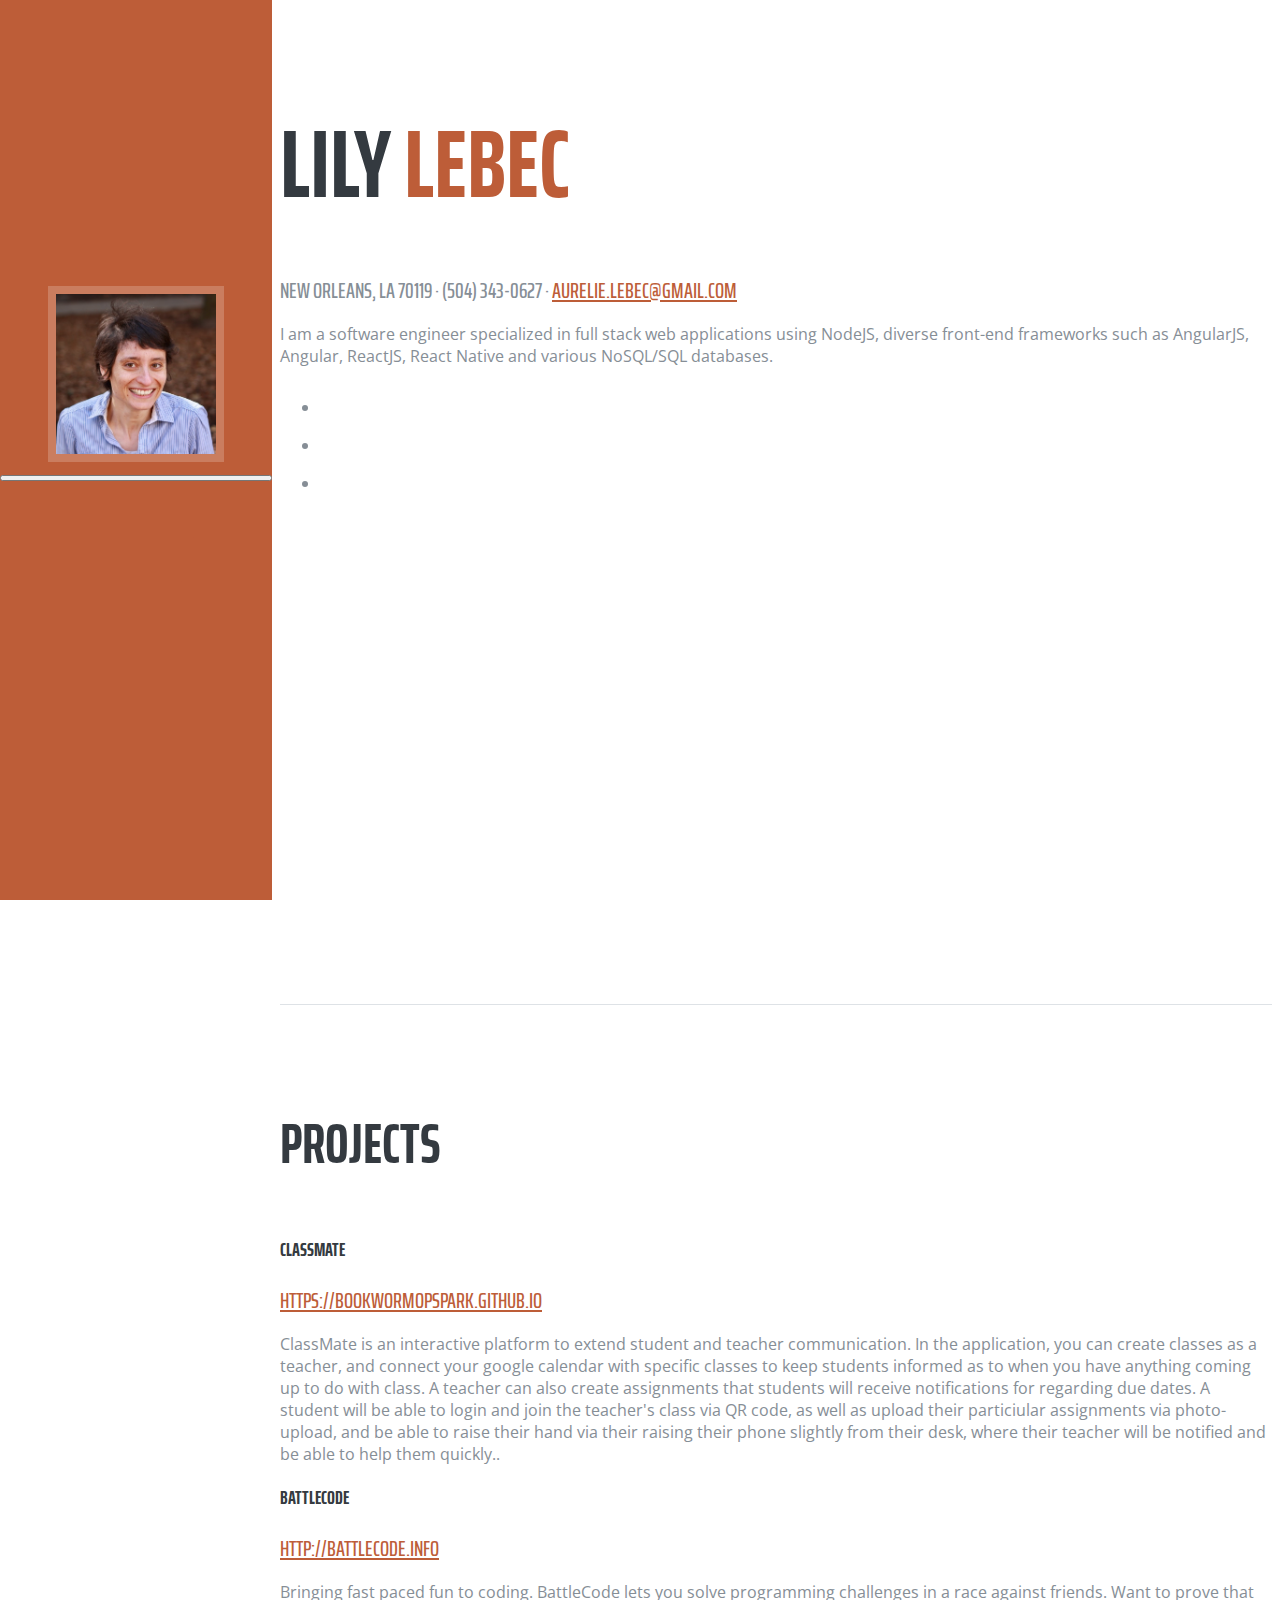
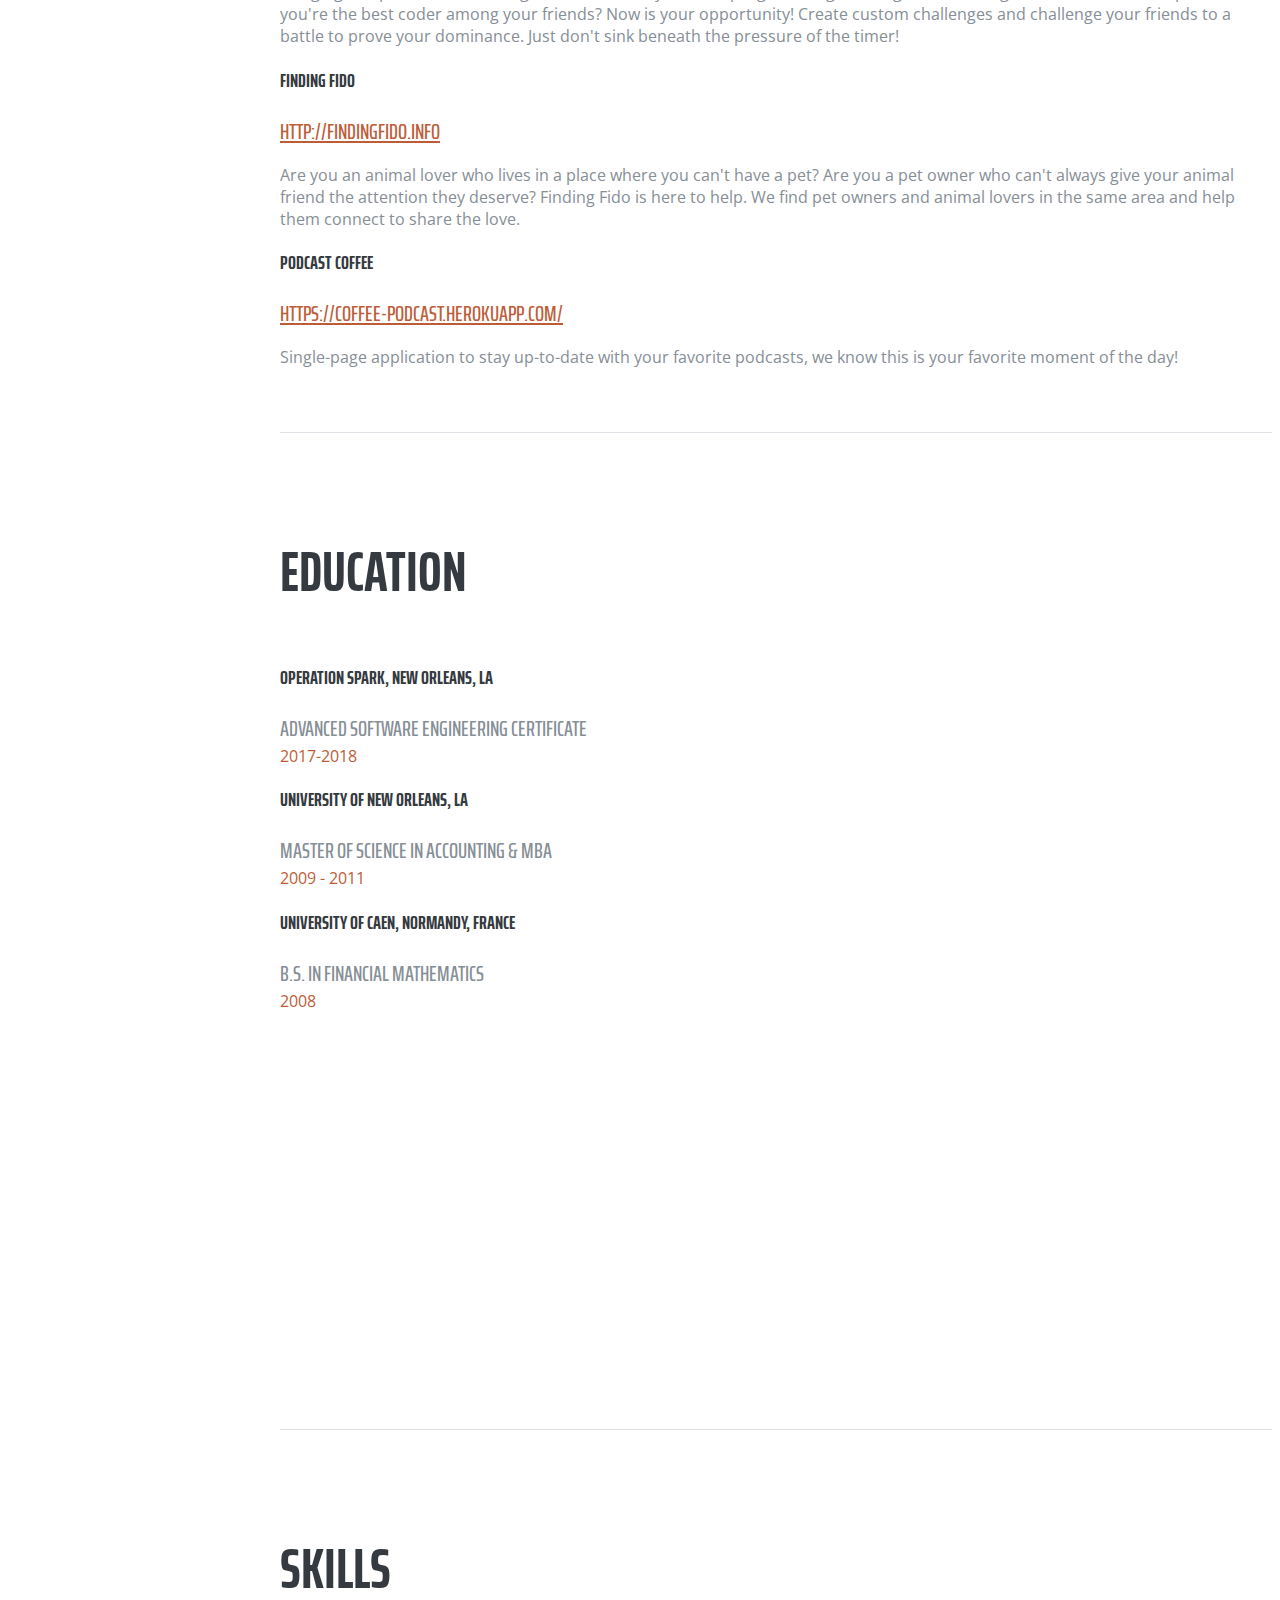
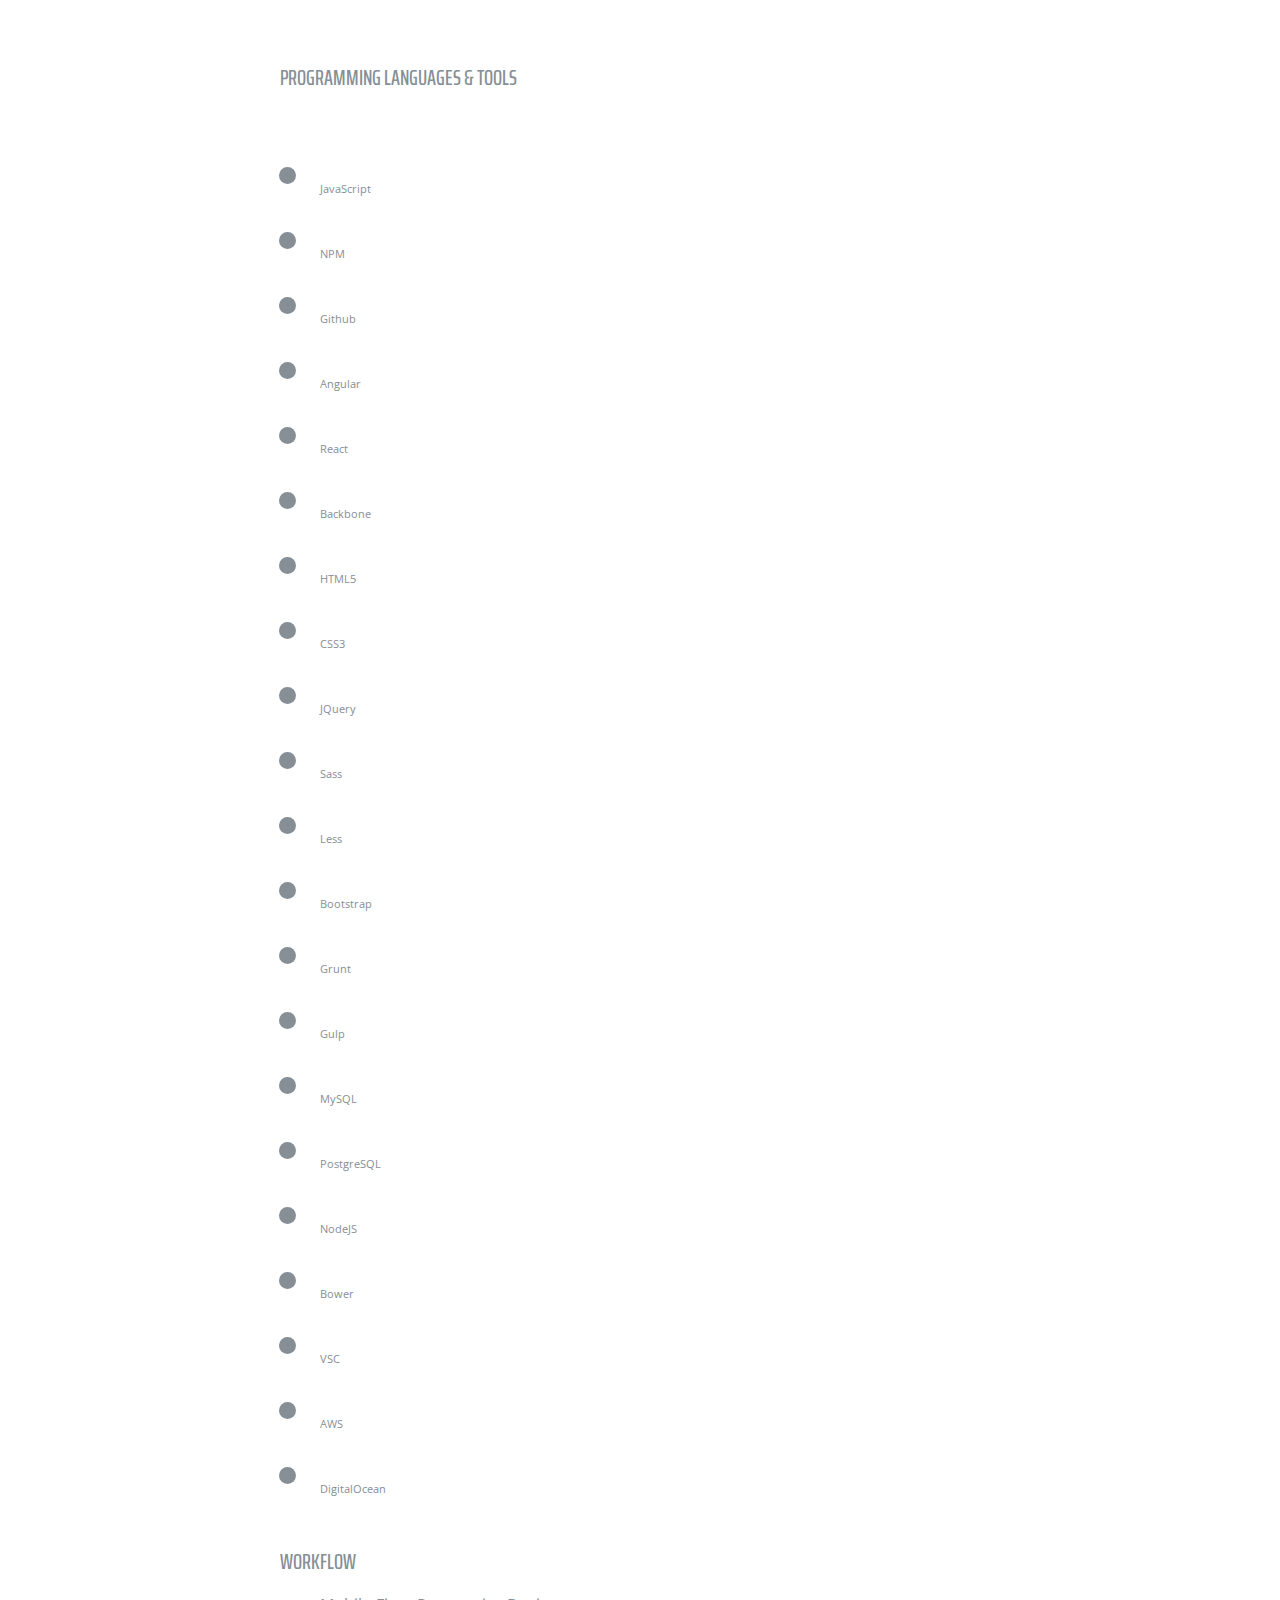
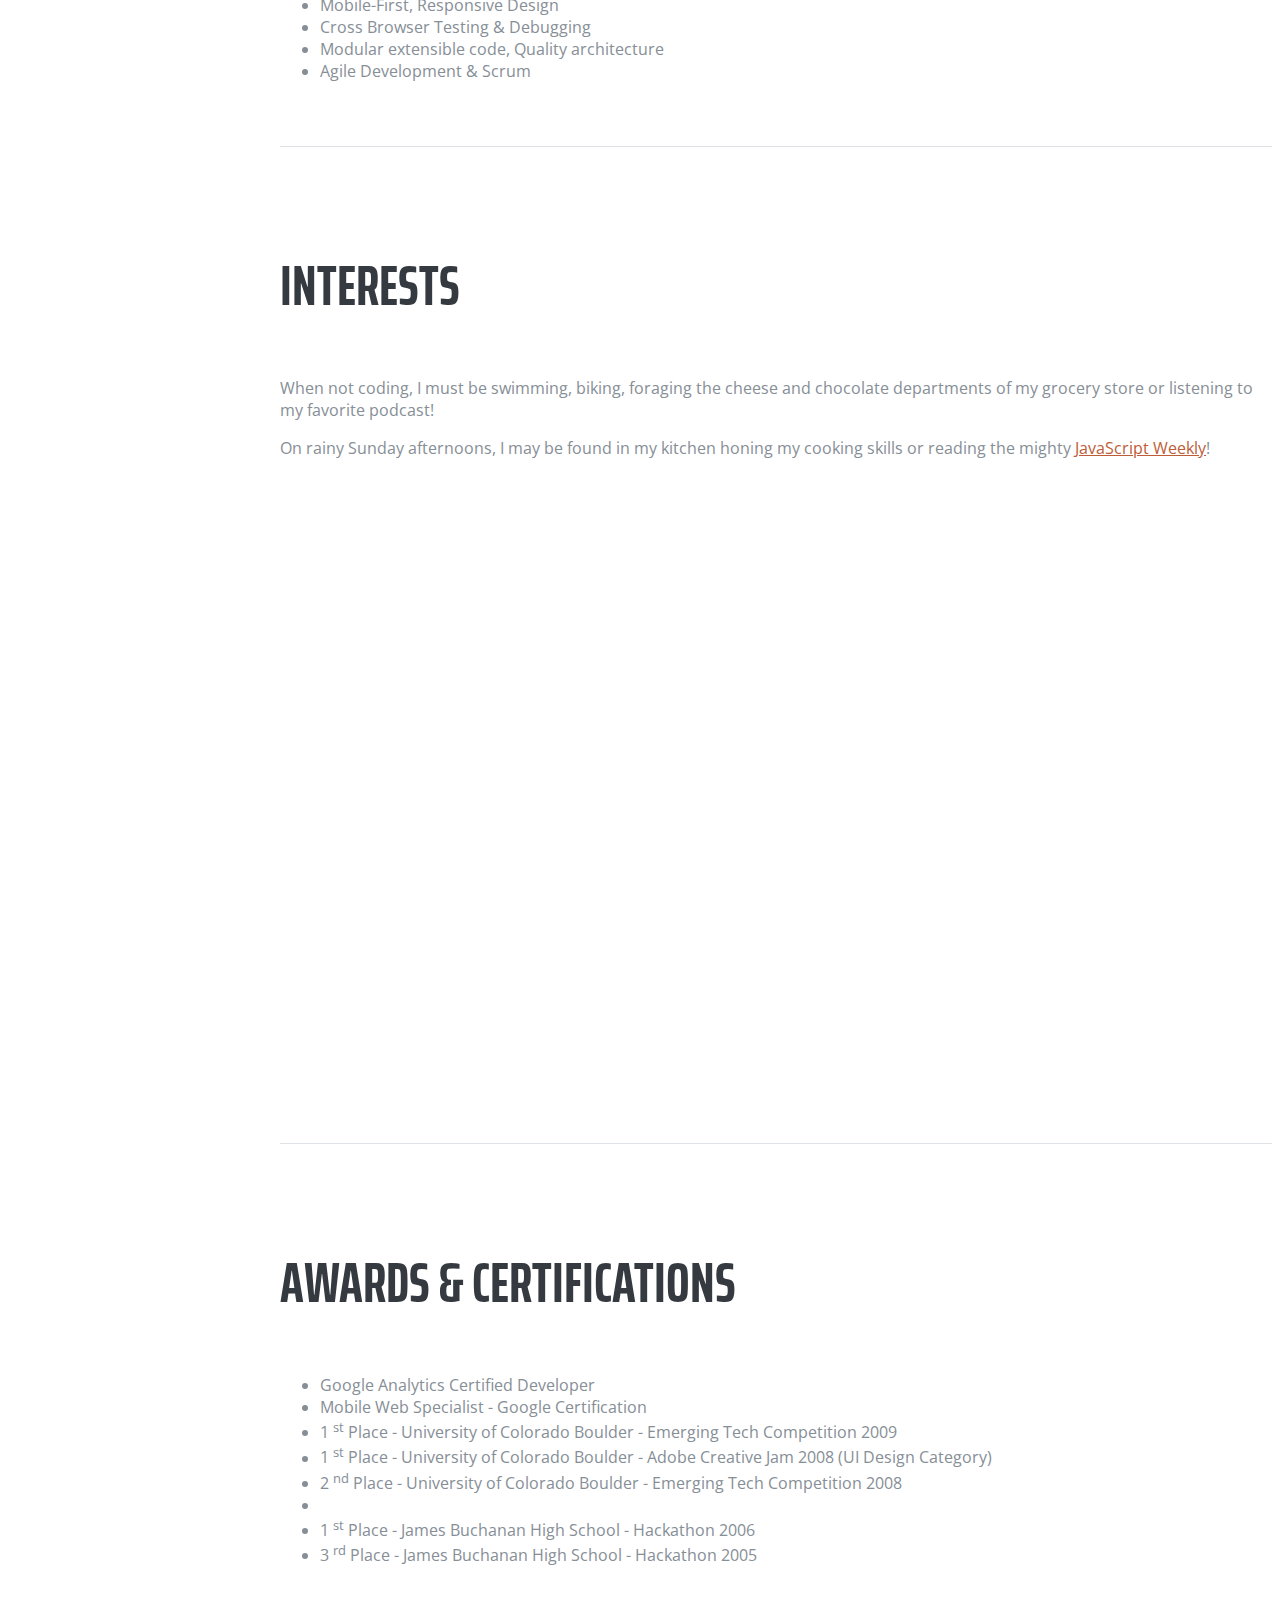
==== index.html @ 0421e1f1 "[minor fix]" ====
<!DOCTYPE html>
<html lang="en">

<head>

  <meta charset="utf-8">
  <meta name="viewport" content="width=device-width, initial-scale=1, shrink-to-fit=no">
  <meta name="description" content="">
  <meta name="author" content="">

  <title>Lily Lebec Resume</title>

  <!-- Bootstrap core CSS -->
  <link href="vendor/bootstrap/css/bootstrap.min.css" rel="stylesheet">

  <!-- Custom fonts for this template -->
  <link href="https://fonts.googleapis.com/css?family=Saira+Extra+Condensed:100,200,300,400,500,600,700,800,900" rel="stylesheet">
  <link href="https://fonts.googleapis.com/css?family=Open+Sans:300,300i,400,400i,600,600i,700,700i,800,800i" rel="stylesheet">
  <link href="vendor/font-awesome/css/font-awesome.min.css" rel="stylesheet">
  <link href="vendor/devicons/css/devicons.min.css" rel="stylesheet">
  <link href="vendor/simple-line-icons/css/simple-line-icons.css" rel="stylesheet">

  <!-- Custom styles for this template -->
  <link href="css/resume.min.css" rel="stylesheet">

</head>

<body id="page-top">

  <nav class="navbar navbar-expand-lg navbar-dark bg-primary fixed-top" id="sideNav">
    <a class="navbar-brand js-scroll-trigger" href="#page-top">
      <span class="d-block d-lg-none"></span>
      <span class="d-none d-lg-block">
        <img class="img-fluid img-profile rounded-circle mx-auto mb-2" src="img/LiliHeadshot2.png" alt="">
      </span>
    </a>
    <button class="navbar-toggler" type="button" data-toggle="collapse" data-target="#navbarSupportedContent" aria-controls="navbarSupportedContent"
      aria-expanded="false" aria-label="Toggle navigation">
      <span class="navbar-toggler-icon"></span>
    </button>
    <div class="collapse navbar-collapse" id="navbarSupportedContent">
      <ul class="navbar-nav">
        <li class="nav-item">
          <a class="nav-link js-scroll-trigger" href="#about">About</a>
        </li>
        <li class="nav-item">
          <a class="nav-link js-scroll-trigger" href="#experience">Projects</a>
        </li>
        <li class="nav-item">
          <a class="nav-link js-scroll-trigger" href="#education">Education</a>
        </li>
        <li class="nav-item">
          <a class="nav-link js-scroll-trigger" href="#skills">Skills</a>
        </li>
        <li class="nav-item">
          <a class="nav-link js-scroll-trigger" href="#interests">Interests</a>
        </li>
      </ul>
    </div>
  </nav>

  <div class="container-fluid p-0">

    <section class="resume-section p-3 p-lg-5 d-flex d-column" id="about">
      <div class="my-auto">
        <h1 class="mb-0">Lily
          <span class="text-primary">Lebec</span>
        </h1>
        <div class="subheading mb-5">New Orleans, LA 70119 · (504) 343-0627 ·
          <a href="mailto:name@email.com">aurelie.lebec@gmail.com</a>
        </div>
        <p class="mb-5"> I am a software engineer specialized in full stack web applications using NodeJS, diverse front-end frameworks such
          as AngularJS, Angular, ReactJS, React Native and various NoSQL/SQL databases.</p>
        <ul class="list-inline list-social-icons mb-0">
          <li class="list-inline-item">
            <a target="_blank" href="https://medium.com/@aurelie.lebec">
              <span class="fa-stack fa-lg">
                <i class="fa fa-circle fa-stack-2x"></i>
                <i class="fa fa-medium fa-stack-1x fa-inverse"></i>
              </span>
            </a>
          </li>
          <li class="list-inline-item">
            <a target="_blank" href="https://www.linkedin.com/in/aurelie-lebec/">
              <span class="fa-stack fa-lg">
                <i class="fa fa-circle fa-stack-2x"></i>
                <i class="fa fa-linkedin fa-stack-1x fa-inverse"></i>
              </span>
            </a>
          </li>
          <li class="list-inline-item">
            <a target="_blank" href="https://github.com/aurelieuno">
              <span class="fa-stack fa-lg">
                <i class="fa fa-circle fa-stack-2x"></i>
                <i class="fa fa-github fa-stack-1x fa-inverse"></i>
              </span>
            </a>
          </li>
        </ul>
      </div>
    </section>

    <section class="resume-section p-3 p-lg-5 d-flex flex-column" id="experience">
      <div class="my-auto">
        <h2 class="mb-5">Projects</h2>

        <div class="resume-item d-flex flex-column flex-md-row mb-5">
          <div class="resume-content mr-auto">
            <h3 class="mb-0">ClassMate</h3>
            <div class="subheading mb-3">
              <a target="_blank" href='https://bookwormopspark.github.io/'>https://bookwormopspark.github.io</a>
            </div>
            <p>ClassMate is an interactive platform to extend student and teacher communication. In the application, you can
              create classes as a teacher, and connect your google calendar with specific classes to keep students informed
              as to when you have anything coming up to do with class. A teacher can also create assignments that students
              will receive notifications for regarding due dates. A student will be able to login and join the teacher's
              class via QR code, as well as upload their particiular assignments via photo-upload, and be able to raise their
              hand via their raising their phone slightly from their desk, where their teacher will be notified and be able
              to help them quickly..</p>
          </div>
        </div>

        <div class="resume-item d-flex flex-column flex-md-row mb-5">
          <div class="resume-content mr-auto">
            <h3 class="mb-0">BattleCode</h3>
            <div class="subheading mb-3">
              <a target="_blank" href='http://battlecode.info'>http://battlecode.info</a>
            </div>
            <p>Bringing fast paced fun to coding. BattleCode lets you solve programming challenges in a race against friends.
              Want to prove that you're the best coder among your friends? Now is your opportunity! Create custom challenges
              and challenge your friends to a battle to prove your dominance. Just don't sink beneath the pressure of the
              timer!
            </p>
          </div>
        </div>

        <div class="resume-item d-flex flex-column flex-md-row mb-5">
          <div class="resume-content mr-auto">
            <h3 class="mb-0">Finding Fido</h3>
            <div class="subheading mb-3">
              <a target="_blank" href='http://findingfido.info'>http://findingfido.info</a>
            </div>
            <p>Are you an animal lover who lives in a place where you can't have a pet? Are you a pet owner who can't always
              give your animal friend the attention they deserve? Finding Fido is here to help. We find pet owners and animal
              lovers in the same area and help them connect to share the love.</p>
          </div>
        </div>

        <div class="resume-item d-flex flex-column flex-md-row">
          <div class="resume-content mr-auto">
            <h3 class="mb-0">Podcast Coffee</h3>
            <div class="subheading mb-3">
              <a target="_blank" href='https://coffee-podcast.herokuapp.com/'>https://coffee-podcast.herokuapp.com/</a>
            </div>
            <p>Single-page application to stay up-to-date with your favorite podcasts, we know this is your favorite moment
              of the day!</p>
          </div>
        </div>

      </div>

    </section>

    <section class="resume-section p-3 p-lg-5 d-flex flex-column" id="education">
      <div class="my-auto">
        <h2 class="mb-5">Education</h2>

        <div class="resume-item d-flex flex-column flex-md-row">
          <div class="resume-content mr-auto">
            <h3 class="mb-0">OPERATION SPARK, NEW ORLEANS, LA
            </h3>
            <div class="subheading mb-3">ADVANCED SOFTWARE ENGINEERING CERTIFICATE
            </div>
          </div>
          <div class="resume-date text-md-right">
            <span class="text-primary">2017-2018</span>
          </div>
        </div>

        <div class="resume-item d-flex flex-column flex-md-row">
          <div class="resume-content mr-auto">
            <h3 class="mb-0">UNIVERSITY OF NEW ORLEANS, LA</h3>
            <div class="subheading mb-3">Master of Science in Accounting & MBA</div>
          </div>
          <div class="resume-date text-md-right">
            <span class="text-primary">2009 - 2011</span>
          </div>
        </div>

        <div class="resume-item d-flex flex-column flex-md-row">
          <div class="resume-content mr-auto">
            <h3 class="mb-0">UNIVERSITY OF CAEN, NORMANDY, FRANCE</h3>
            <div class="subheading mb-3">B.S. in Financial Mathematics</div>
          </div>
          <div class="resume-date text-md-right">
            <span class="text-primary">2008</span>
          </div>
        </div>

      </div>
    </section>

    <section class="resume-section p-3 p-lg-5 d-flex flex-column" id="skills">
      <div class="my-auto">
        <h2 class="mb-5">Skills</h2>

        <div class="subheading mb-3">Programming Languages &amp; Tools</div>
        <ul class="list-inline list-icons">
          <li class="list-inline-item">
            <i class="devicons devicons-javascript"></i>
            <p class="icon-text">JavaScript</p>
          </li>
          <li class="list-inline-item">
            <i class="devicons devicons-npm"></i>
            <p class="icon-text">NPM</p>
          </li>
          <li class="list-inline-item">
            <i class="devicons devicons-github"></i>
            <p class="icon-text">Github</p>
          </li>
          <li class="list-inline-item">
            <i class="devicons devicons-angular"></i>
            <p class="icon-text">Angular</p>
          </li>
          <li class="list-inline-item">
            <i class="devicons devicons-react"></i>
            <p class="icon-text">React</p>
          </li>
          <li class="list-inline-item">
            <i class="devicons devicons-backbone"></i>
            <p class="icon-text">Backbone</p>
          </li>
          <li class="list-inline-item">
            <i class="devicons devicons-html5"></i>
            <p class="icon-text">HTML5</p>
          </li>
          <li class="list-inline-item">
            <i class="devicons devicons-css3"></i>
            <p class="icon-text">CSS3</p>
          </li>
          <li class="list-inline-item">
            <i class="devicons devicons-jquery"></i>
            <p class="icon-text">JQuery</p>
          </li>
          <li class="list-inline-item">
            <i class="devicons devicons-sass"></i>
            <p class="icon-text">Sass</p>
          </li>
          <li class="list-inline-item">
            <i class="devicons devicons-less"></i>
            <p class="icon-text">Less</p>
          </li>
          <li class="list-inline-item">
            <i class="devicons devicons-bootstrap"></i>
            <p class="icon-text">Bootstrap</p>
          </li>
          <li class="list-inline-item">
            <i class="devicons devicons-grunt"></i>
            <p class="icon-text">Grunt</p>
          </li>
          <li class="list-inline-item">
            <i class="devicons devicons-gulp"></i>
            <p class="icon-text">Gulp</p>
          </li>
          <li class="list-inline-item">
            <i class="devicons devicons-mysql"></i>
            <p class="icon-text">MySQL</p>
          </li>
          <li class="list-inline-item">
            <i class="devicons devicons-postgresql"></i>
            <p class="icon-text">PostgreSQL</p>
          </li>
          <li class="list-inline-item">
            <i class="devicons devicons-nodejs"></i>
            <p class="icon-text">NodeJS</p>
          </li>
          <li class="list-inline-item">
            <i class="devicons devicons-bower"></i>
            <p class="icon-text">Bower</p>
          </li>
          <li class="list-inline-item">
            <i class="devicons devicons-visualstudio"></i>
            <p class="icon-text">VSC</p>
          </li>
          <li class="list-inline-item">
            <i class="devicons devicons-aws"></i>
            <p class="icon-text">AWS</p>
          </li>
          <li class="list-inline-item">
            <i class="devicons devicons-digital-ocean"></i>
            <p class="icon-text">DigitalOcean</p>
          </li>
        </ul>

        <div class="subheading mb-3">Workflow</div>
        <ul class="fa-ul mb-0">
          <li>
            <i class="fa-li fa fa-check"></i>
            Mobile-First, Responsive Design</li>
          <li>
            <i class="fa-li fa fa-check"></i>
            Cross Browser Testing &amp; Debugging</li>
          <li>
            <i class="fa-li fa fa-check"></i>
            Modular extensible code, Quality architecture </li>
          <li>
            <i class="fa-li fa fa-check"></i>
            Agile Development &amp; Scrum</li>
        </ul>
      </div>
    </section>

    <section class="resume-section p-3 p-lg-5 d-flex flex-column" id="interests">
      <div class="my-auto">
        <h2 class="mb-5">Interests</h2>
        <p>When not coding, I must be swimming, biking, foraging the cheese and chocolate departments of my grocery store or
          listening to my favorite podcast! </p>
        <p class="mb-0">On rainy Sunday afternoons, I may be found in my kitchen honing my cooking skills or reading the mighty
          <a href="http://javascriptweekly.com/">JavaScript Weekly</a>!
        </p>
      </div>
    </section>

    <section class="resume-section p-3 p-lg-5 d-flex flex-column" id="awards">
      <div class="my-auto">
        <h2 class="mb-5">Awards &amp; Certifications</h2>
        <ul class="fa-ul mb-0">
          <li>
            <i class="fa-li fa fa-trophy text-warning"></i>
            Google Analytics Certified Developer</li>
          <li>
            <i class="fa-li fa fa-trophy text-warning"></i>
            Mobile Web Specialist - Google Certification</li>
          <li>
            <i class="fa-li fa fa-trophy text-warning"></i>
            1
            <sup>st</sup>
            Place - University of Colorado Boulder - Emerging Tech Competition 2009</li>
          <li>
            <i class="fa-li fa fa-trophy text-warning"></i>
            1
            <sup>st</sup>
            Place - University of Colorado Boulder - Adobe Creative Jam 2008 (UI Design Category)</li>
          <li>
            <i class="fa-li fa fa-trophy text-warning"></i>
            2
            <sup>nd</sup>
            Place - University of Colorado Boulder - Emerging Tech Competition 2008</li>
          <li>
            <li>
              <i class="fa-li fa fa-trophy text-warning"></i>
              1
              <sup>st</sup>
              Place - James Buchanan High School - Hackathon 2006</li>
            <li>
              <i class="fa-li fa fa-trophy text-warning"></i>
              3
              <sup>rd</sup>
              Place - James Buchanan High School - Hackathon 2005</li>
        </ul>
      </div>
    </section>

  </div>

  <!-- Bootstrap core JavaScript -->
  <script src="vendor/jquery/jquery.min.js"></script>
  <script src="vendor/bootstrap/js/bootstrap.bundle.min.js"></script>

  <!-- Plugin JavaScript -->
  <script src="vendor/jquery-easing/jquery.easing.min.js"></script>

  <!-- Custom scripts for this template -->
  <script src="js/resume.min.js"></script>

</body>

</html>
---- css/resume.min.css ----
body {
  font-family: 'Open Sans', serif;
  padding-top: 54px;
  color: #868e96
}

@media (min-width:992px) {
  body {
    padding-top: 0;
    padding-left: 17rem
  }
}

h1,
h2,
h3,
h4,
h5,
h6 {
  font-family: 'Saira Extra Condensed', serif;
  font-weight: 700;
  text-transform: uppercase;
  color: #343a40
}

h1 {
  font-size: 6rem;
  line-height: 5.5rem
}

h2 {
  font-size: 3.5rem
}

.subheading {
  text-transform: uppercase;
  font-weight: 500;
  font-family: 'Saira Extra Condensed', serif;
  font-size: 1.35rem
}

.list-social-icons a {
  color: #495057
}

.list-social-icons a:hover {
  color: #bd5d38
}

.list-social-icons a .fa-lg {
  font-size: 1.75rem
}

.list-icons {
  font-size: 3rem
}

.list-icons .list-inline-item i:hover {
  color: #bd5d38
}

#sideNav .navbar-nav .nav-item .nav-link {
  font-weight: 600;
  text-transform: uppercase
}

@media (min-width:992px) {
  #sideNav {
    text-align: center;
    position: fixed;
    top: 0;
    left: 0;
    display: flex;
    flex-direction: column;
    width: 17rem;
    height: 100vh
  }
  #sideNav .navbar-brand {
    display: flex;
    margin: auto auto 0;
    padding: .5rem
  }
  #sideNav .navbar-brand .img-profile {
    max-width: 10rem;
    max-height: 10rem;
    border: .5rem solid rgba(255, 255, 255, .2)
  }
  #sideNav .navbar-collapse {
    display: flex;
    align-items: flex-start;
    flex-grow: 0;
    width: 100%;
    margin-bottom: auto
  }
  #sideNav .navbar-collapse .navbar-nav {
    flex-direction: column;
    width: 100%
  }
  #sideNav .navbar-collapse .navbar-nav .nav-item {
    display: block
  }
  #sideNav .navbar-collapse .navbar-nav .nav-item .nav-link {
    display: block
  }
}

section.resume-section {
  border-bottom: 1px solid #dee2e6;
  padding-top: 5rem !important;
  padding-bottom: 5rem !important
}

section.resume-section .resume-item .resume-date {
  min-width: none
}

@media (min-width:768px) {
  section.resume-section {
    min-height: 100vh
  }
  section.resume-section .resume-item .resume-date {
    min-width: 18rem
  }
}

@media (min-width:992px) {
  section.resume-section {
    padding-top: 3rem !important;
    padding-bottom: 3rem !important
  }
}

.bg-primary {
  background-color: #bd5d38 !important
}

.text-primary {
  color: #bd5d38 !important
}

a {
  color: #bd5d38
}

a:active,
a:focus,
a:hover {
  color: #824027
}

.icon-text {
  font-size: 11px;
  align-items: center;
}
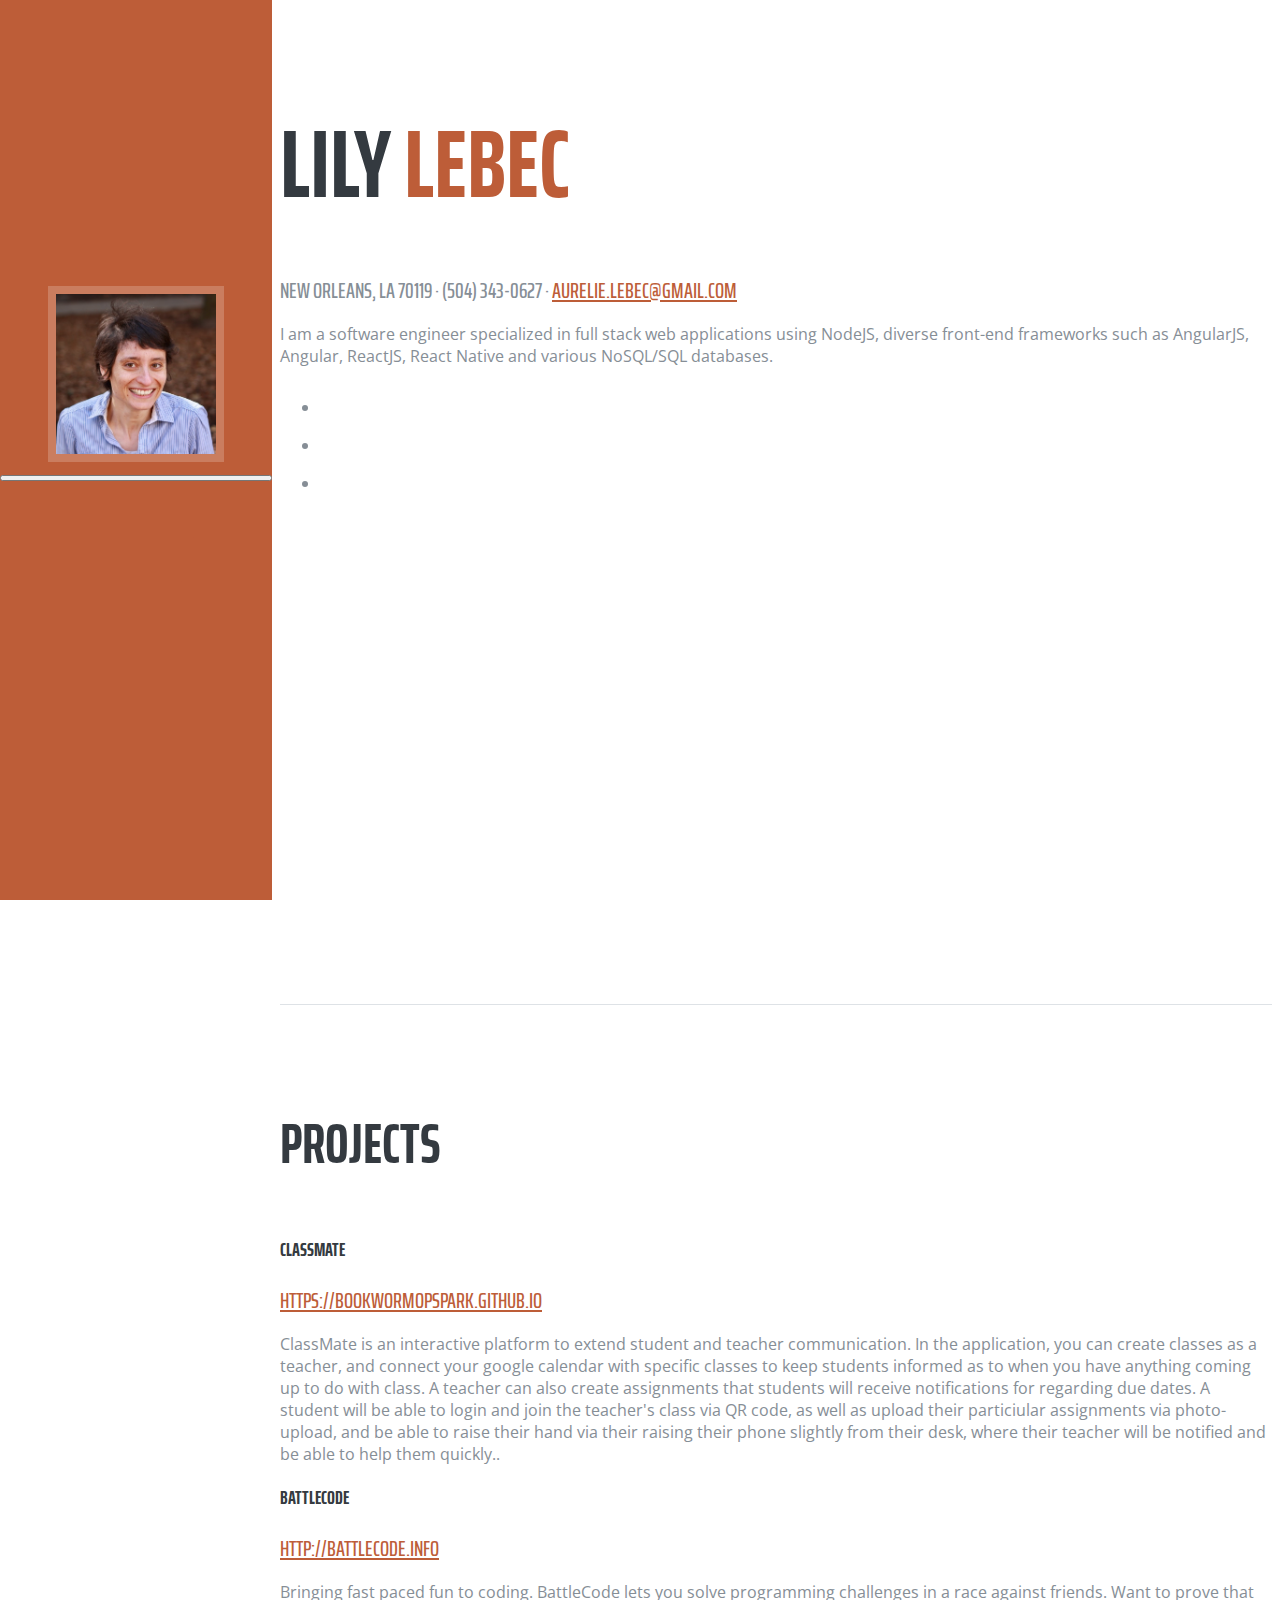
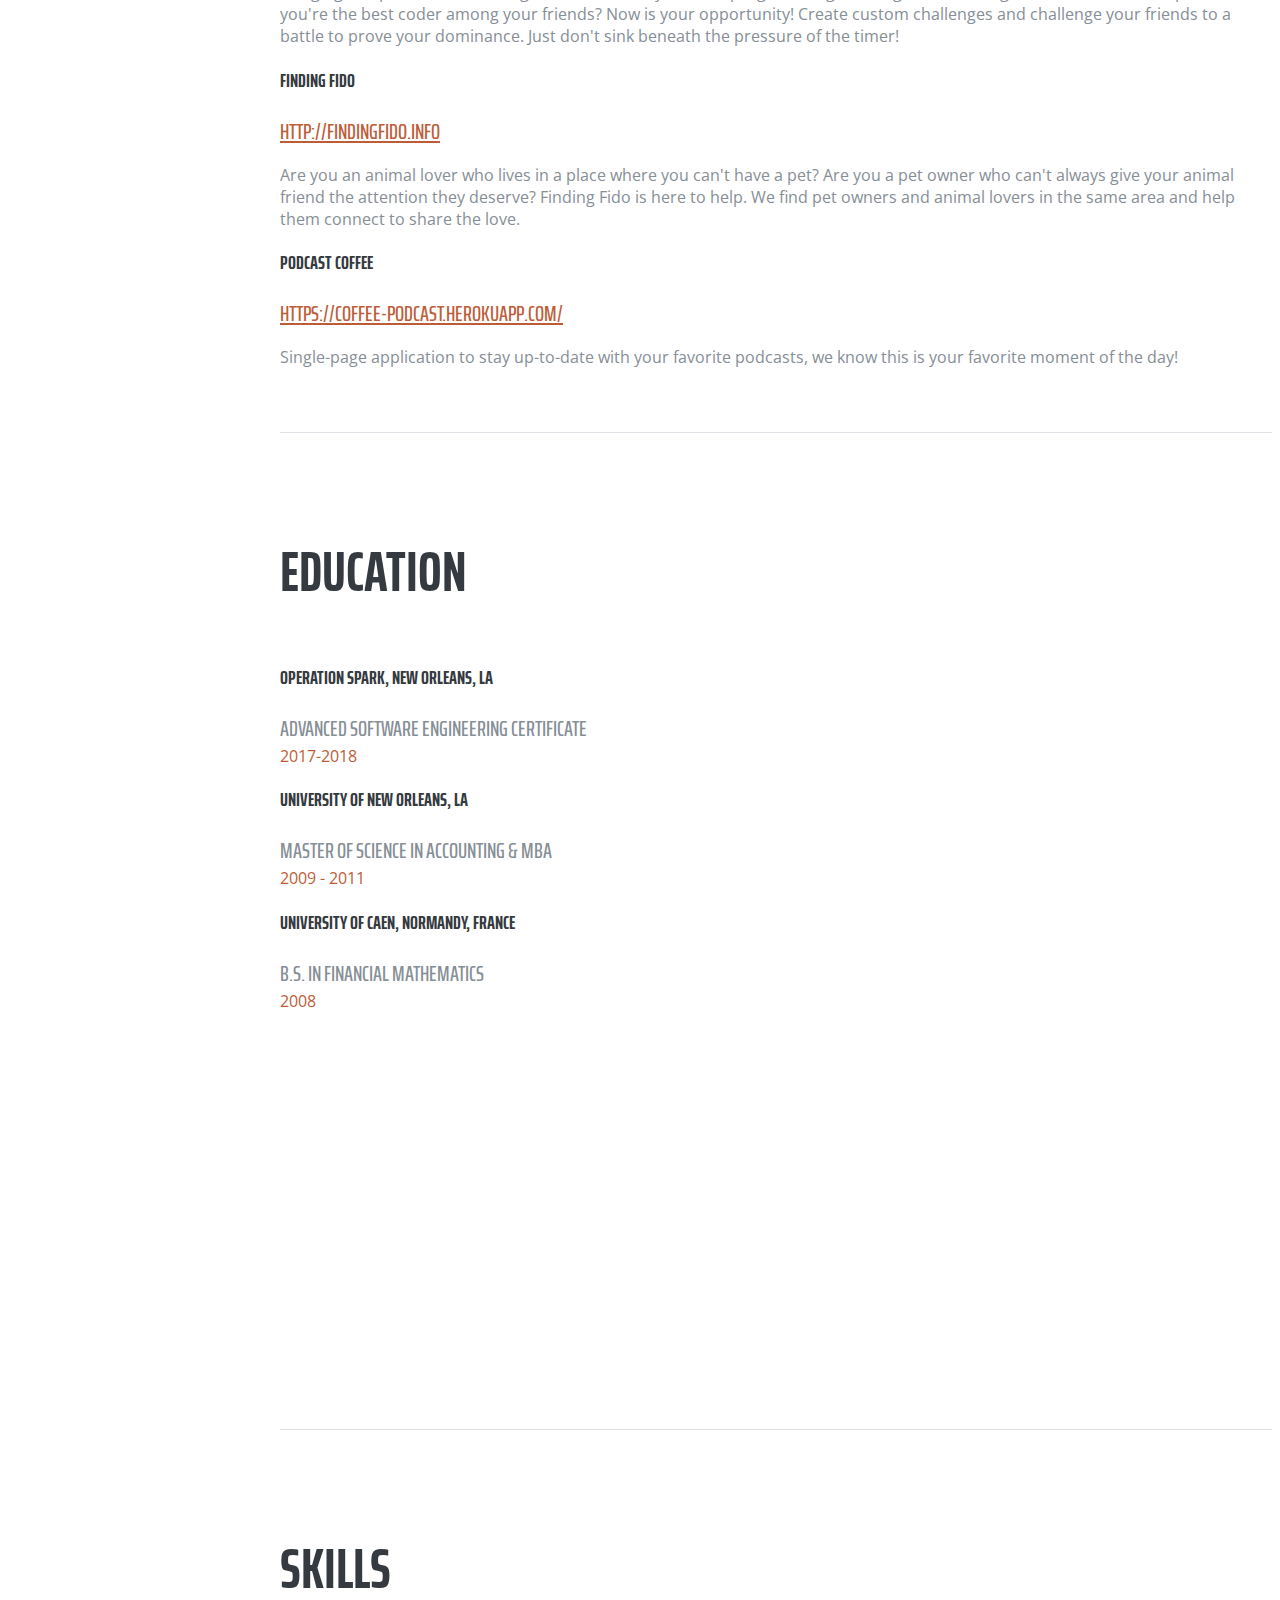
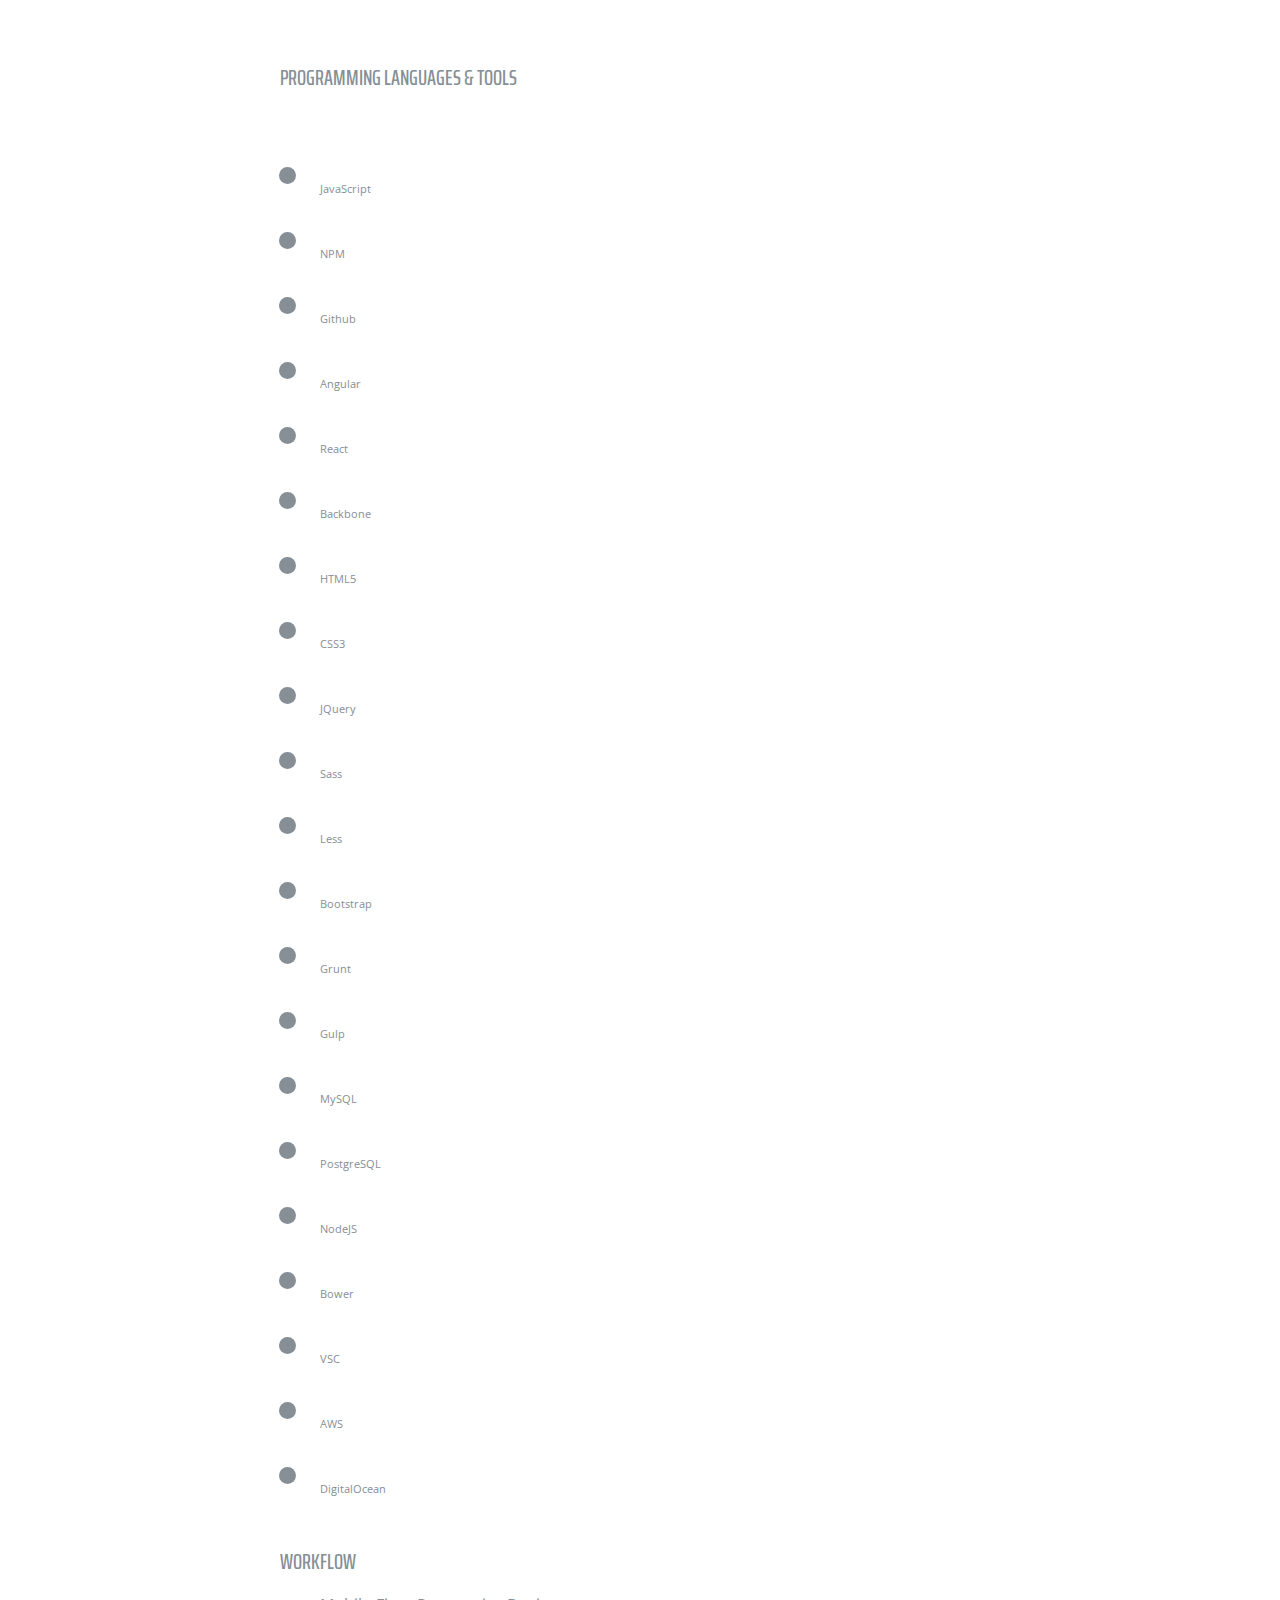
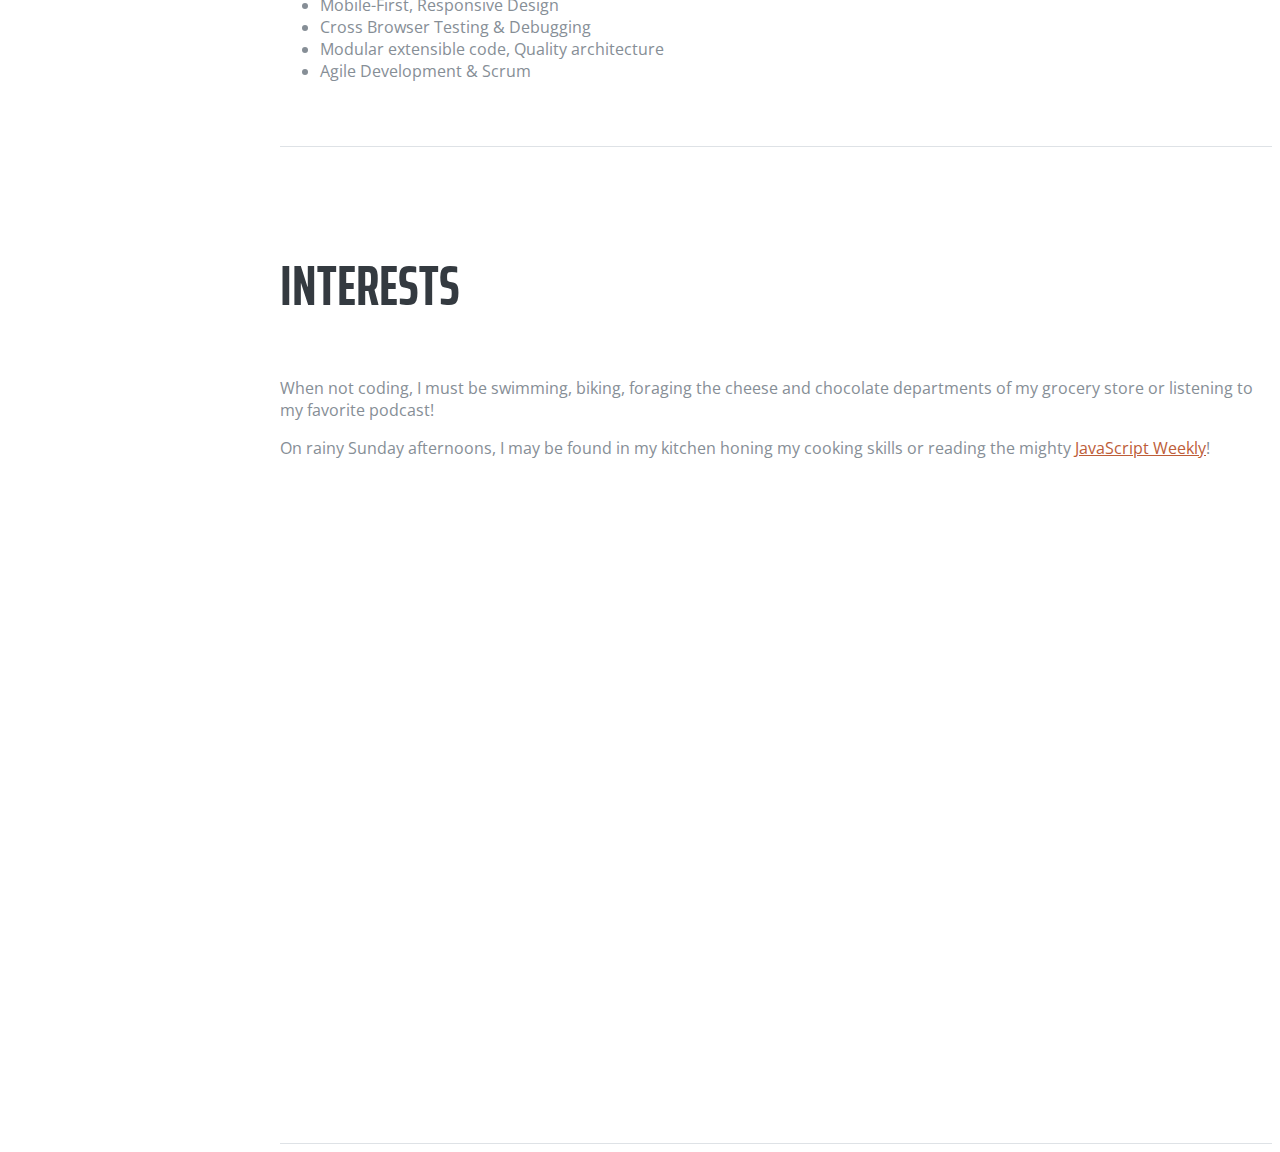
==== commit 59a20990: "[changes]" ====
--- a/index.html
+++ b/index.html
@@ -320,47 +320,6 @@
         </p>
       </div>
     </section>
-
-    <section class="resume-section p-3 p-lg-5 d-flex flex-column" id="awards">
-      <div class="my-auto">
-        <h2 class="mb-5">Awards &amp; Certifications</h2>
-        <ul class="fa-ul mb-0">
-          <li>
-            <i class="fa-li fa fa-trophy text-warning"></i>
-            Google Analytics Certified Developer</li>
-          <li>
-            <i class="fa-li fa fa-trophy text-warning"></i>
-            Mobile Web Specialist - Google Certification</li>
-          <li>
-            <i class="fa-li fa fa-trophy text-warning"></i>
-            1
-            <sup>st</sup>
-            Place - University of Colorado Boulder - Emerging Tech Competition 2009</li>
-          <li>
-            <i class="fa-li fa fa-trophy text-warning"></i>
-            1
-            <sup>st</sup>
-            Place - University of Colorado Boulder - Adobe Creative Jam 2008 (UI Design Category)</li>
-          <li>
-            <i class="fa-li fa fa-trophy text-warning"></i>
-            2
-            <sup>nd</sup>
-            Place - University of Colorado Boulder - Emerging Tech Competition 2008</li>
-          <li>
-            <li>
-              <i class="fa-li fa fa-trophy text-warning"></i>
-              1
-              <sup>st</sup>
-              Place - James Buchanan High School - Hackathon 2006</li>
-            <li>
-              <i class="fa-li fa fa-trophy text-warning"></i>
-              3
-              <sup>rd</sup>
-              Place - James Buchanan High School - Hackathon 2005</li>
-        </ul>
-      </div>
-    </section>
-
   </div>
 
   <!-- Bootstrap core JavaScript -->
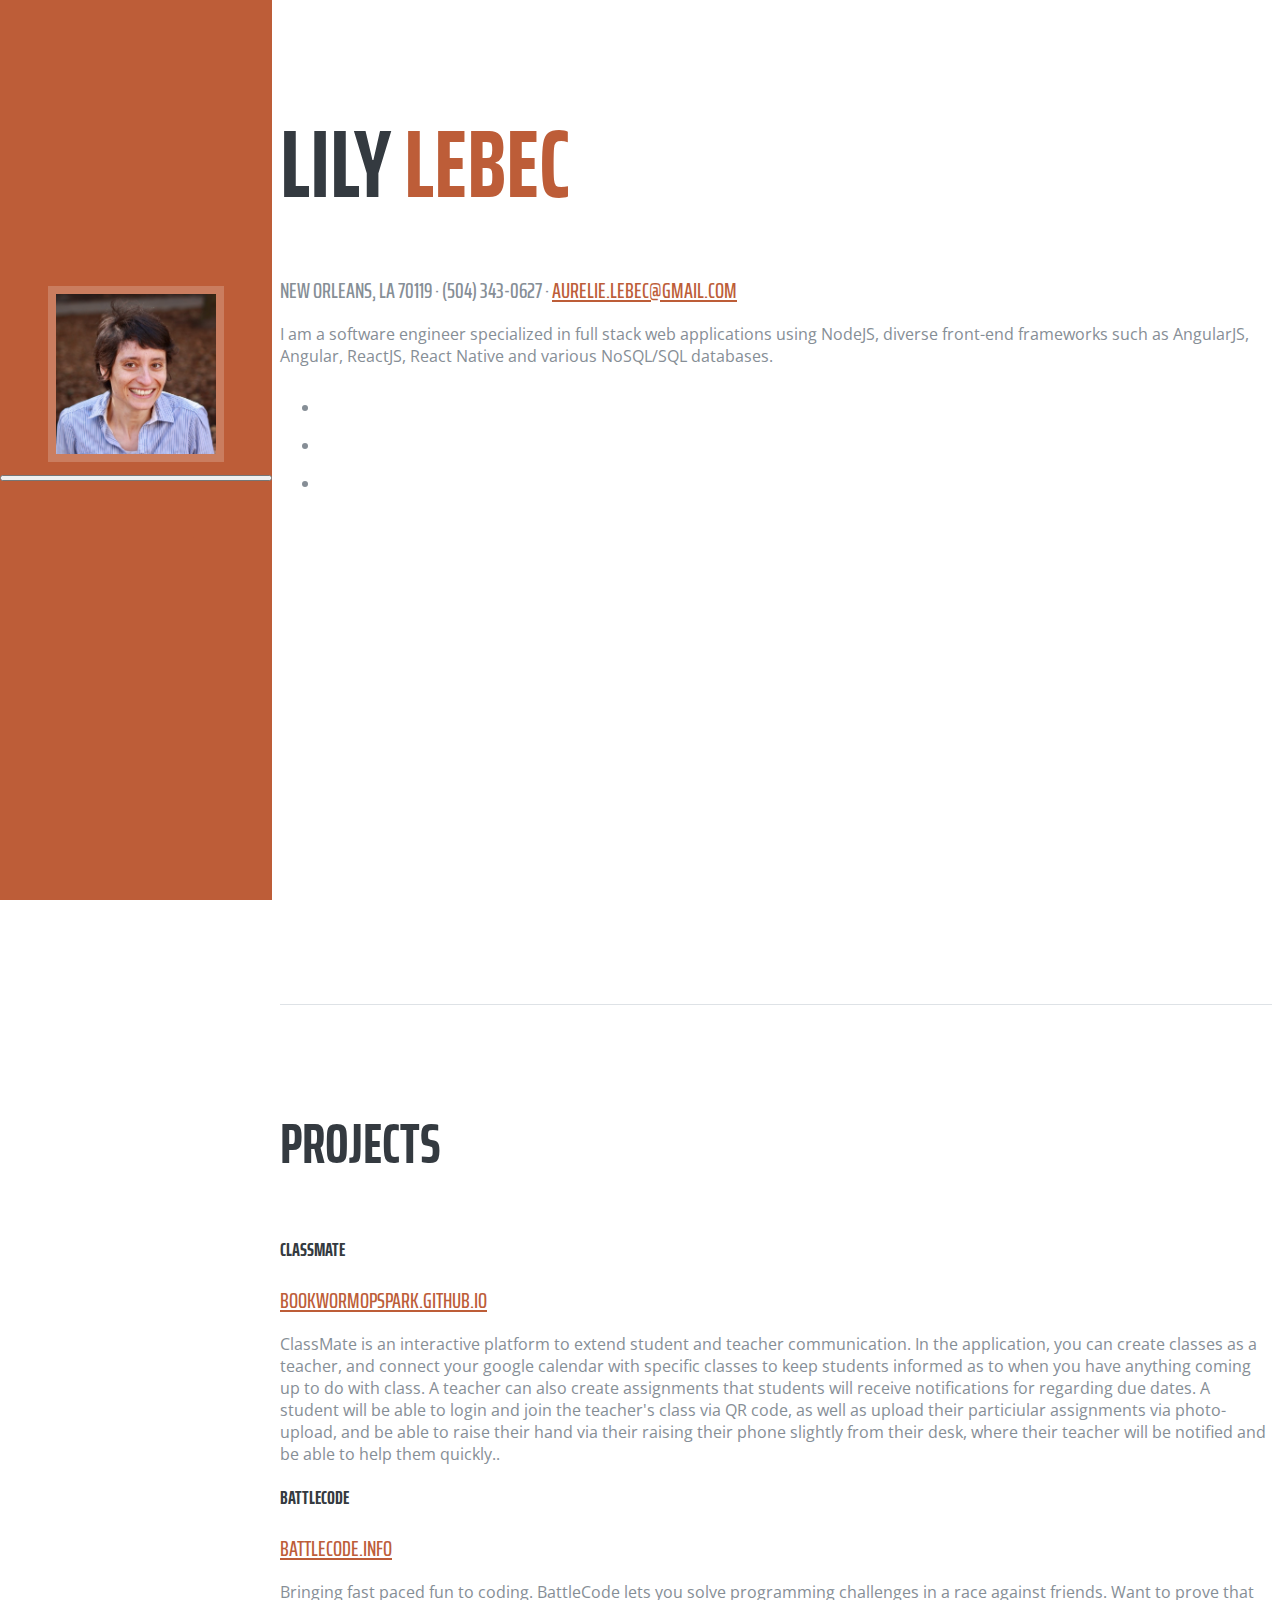
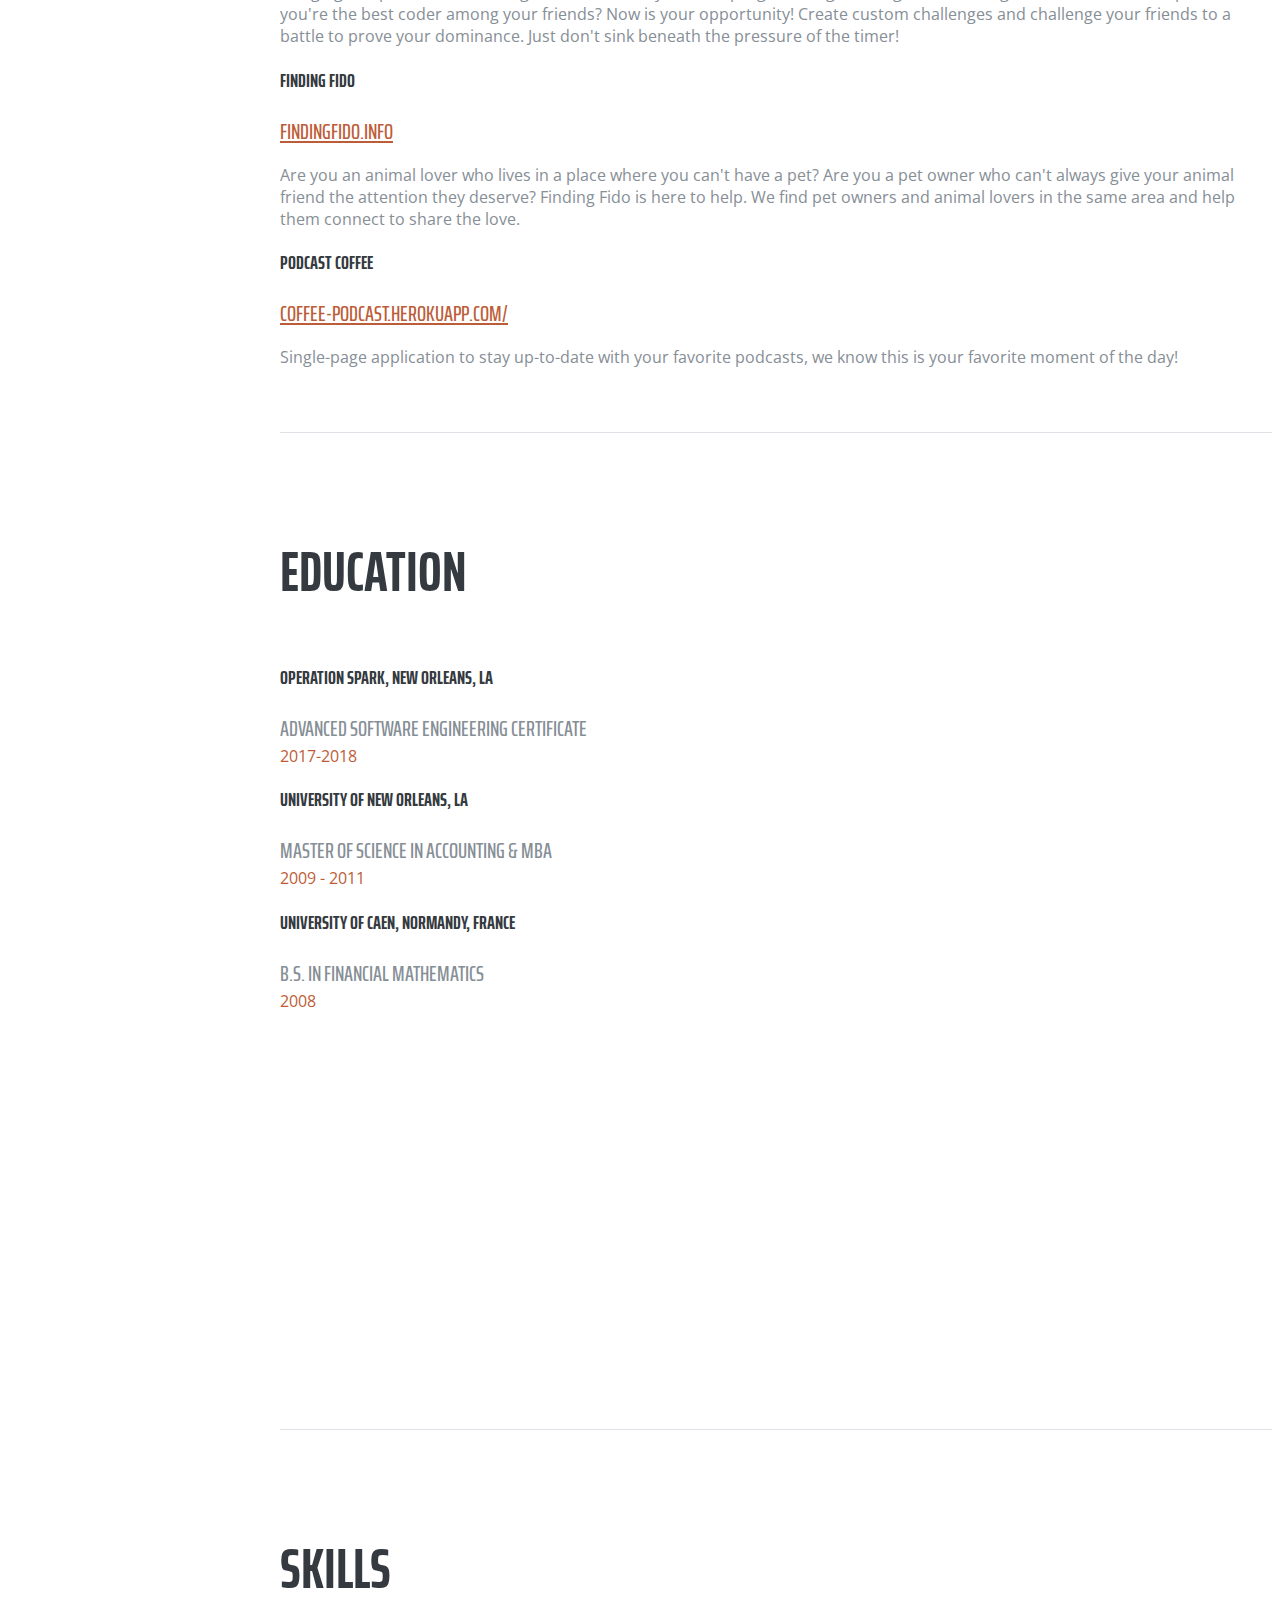
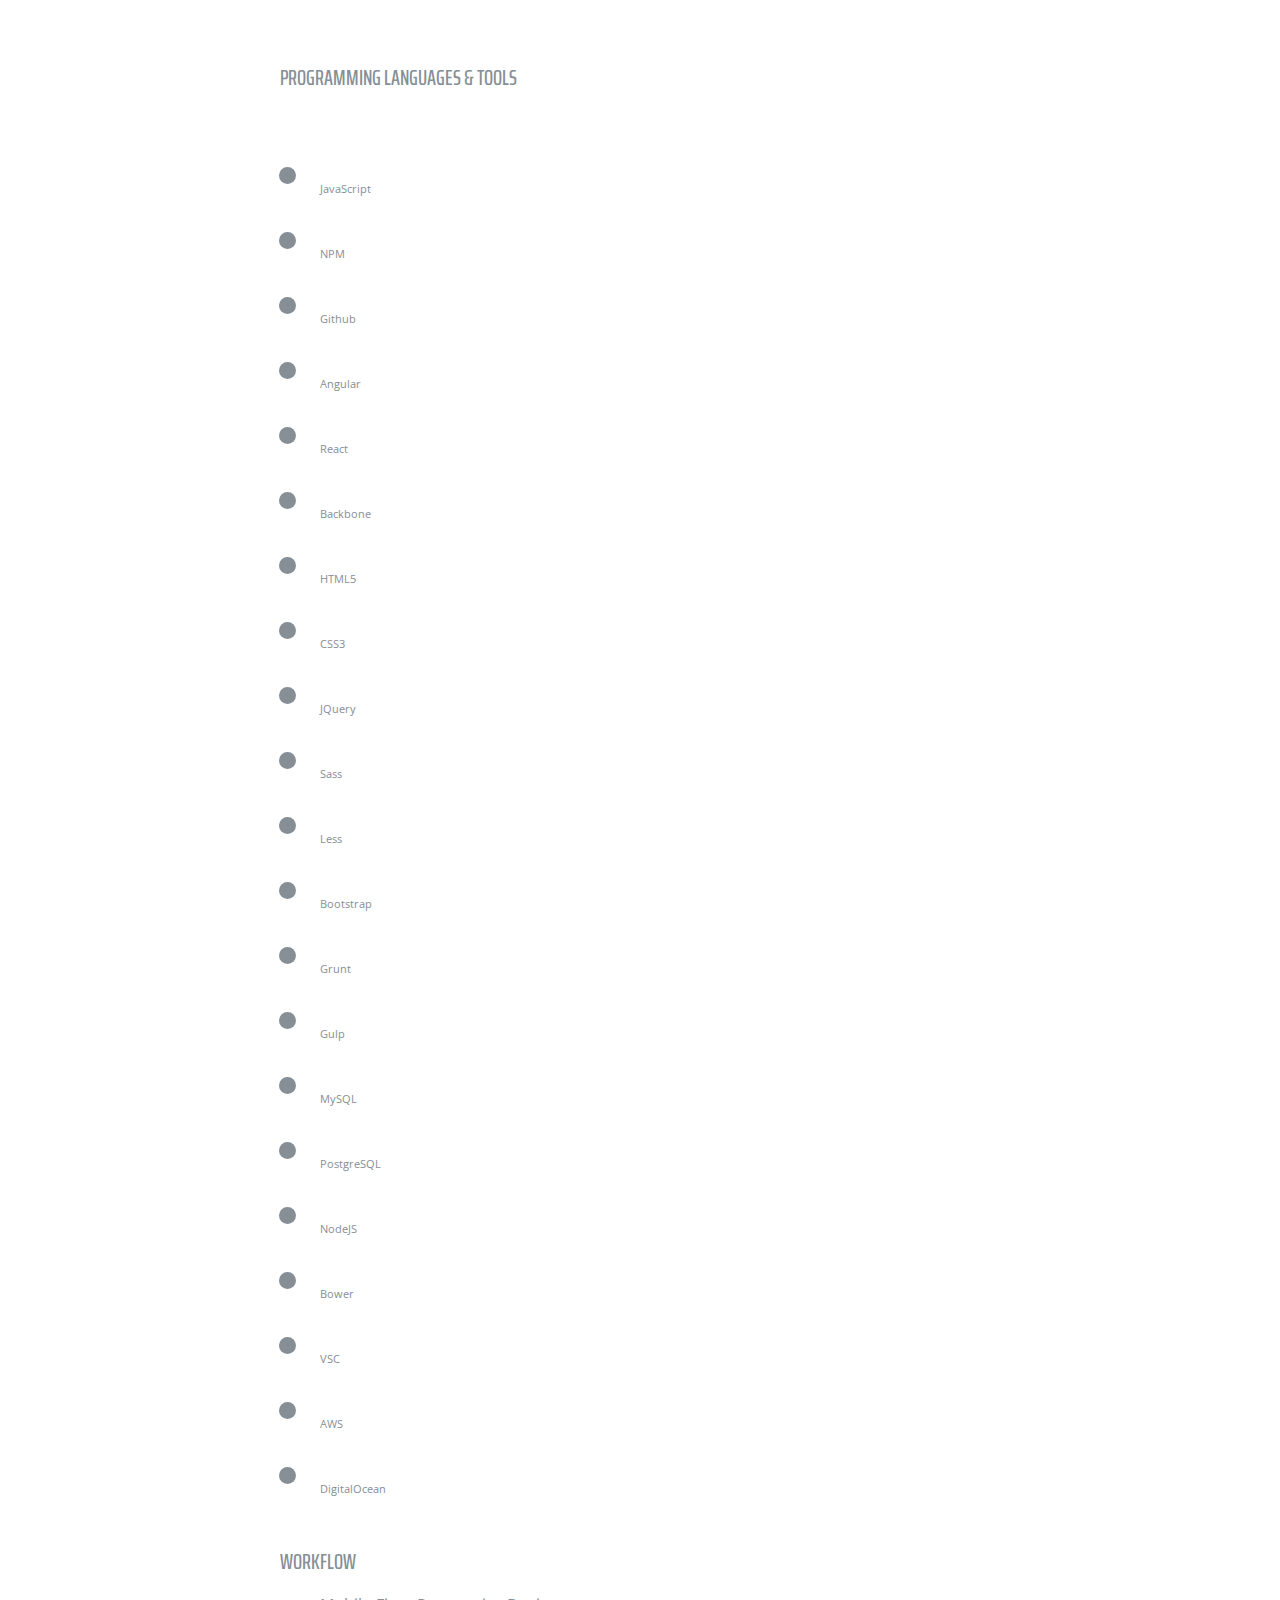
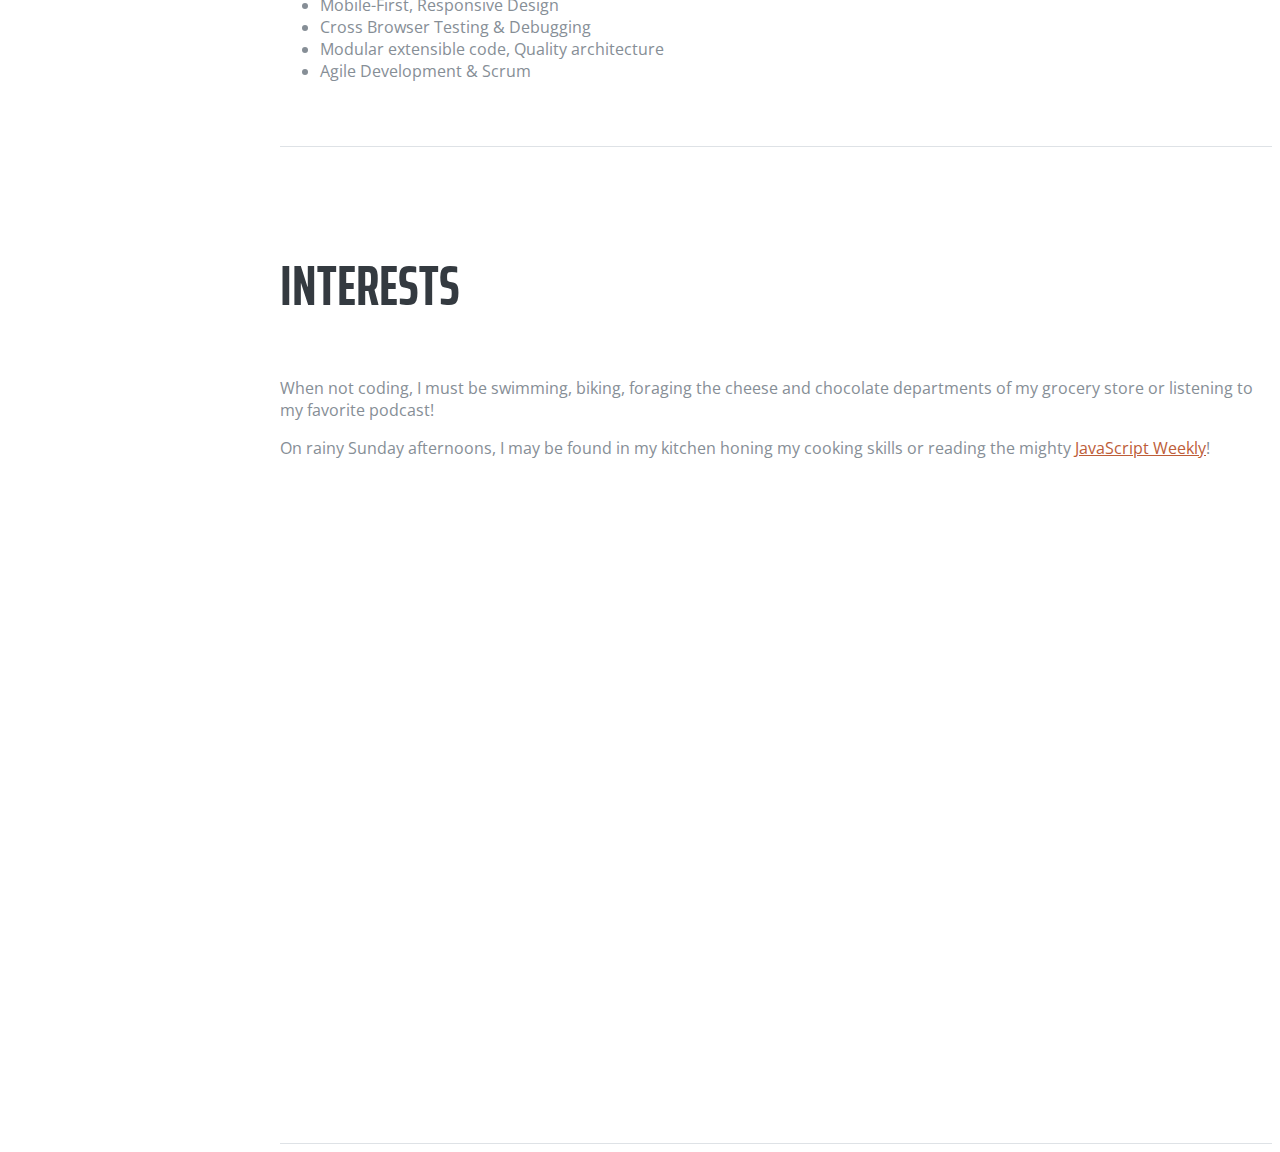
==== commit 45d5c5ba: "[change]" ====
--- a/index.html
+++ b/index.html
@@ -108,7 +108,7 @@
           <div class="resume-content mr-auto">
             <h3 class="mb-0">ClassMate</h3>
             <div class="subheading mb-3">
-              <a target="_blank" href='https://bookwormopspark.github.io/'>https://bookwormopspark.github.io</a>
+              <a target="_blank" href='https://bookwormopspark.github.io/'>bookwormopspark.github.io</a>
             </div>
             <p>ClassMate is an interactive platform to extend student and teacher communication. In the application, you can
               create classes as a teacher, and connect your google calendar with specific classes to keep students informed
@@ -124,7 +124,7 @@
           <div class="resume-content mr-auto">
             <h3 class="mb-0">BattleCode</h3>
             <div class="subheading mb-3">
-              <a target="_blank" href='http://battlecode.info'>http://battlecode.info</a>
+              <a target="_blank" href='http://battlecode.info'>battlecode.info</a>
             </div>
             <p>Bringing fast paced fun to coding. BattleCode lets you solve programming challenges in a race against friends.
               Want to prove that you're the best coder among your friends? Now is your opportunity! Create custom challenges
@@ -138,7 +138,7 @@
           <div class="resume-content mr-auto">
             <h3 class="mb-0">Finding Fido</h3>
             <div class="subheading mb-3">
-              <a target="_blank" href='http://findingfido.info'>http://findingfido.info</a>
+              <a target="_blank" href='http://findingfido.info'>findingfido.info</a>
             </div>
             <p>Are you an animal lover who lives in a place where you can't have a pet? Are you a pet owner who can't always
               give your animal friend the attention they deserve? Finding Fido is here to help. We find pet owners and animal
@@ -150,7 +150,7 @@
           <div class="resume-content mr-auto">
             <h3 class="mb-0">Podcast Coffee</h3>
             <div class="subheading mb-3">
-              <a target="_blank" href='https://coffee-podcast.herokuapp.com/'>https://coffee-podcast.herokuapp.com/</a>
+              <a target="_blank" href='https://coffee-podcast.herokuapp.com/'>coffee-podcast.herokuapp.com/</a>
             </div>
             <p>Single-page application to stay up-to-date with your favorite podcasts, we know this is your favorite moment
               of the day!</p>
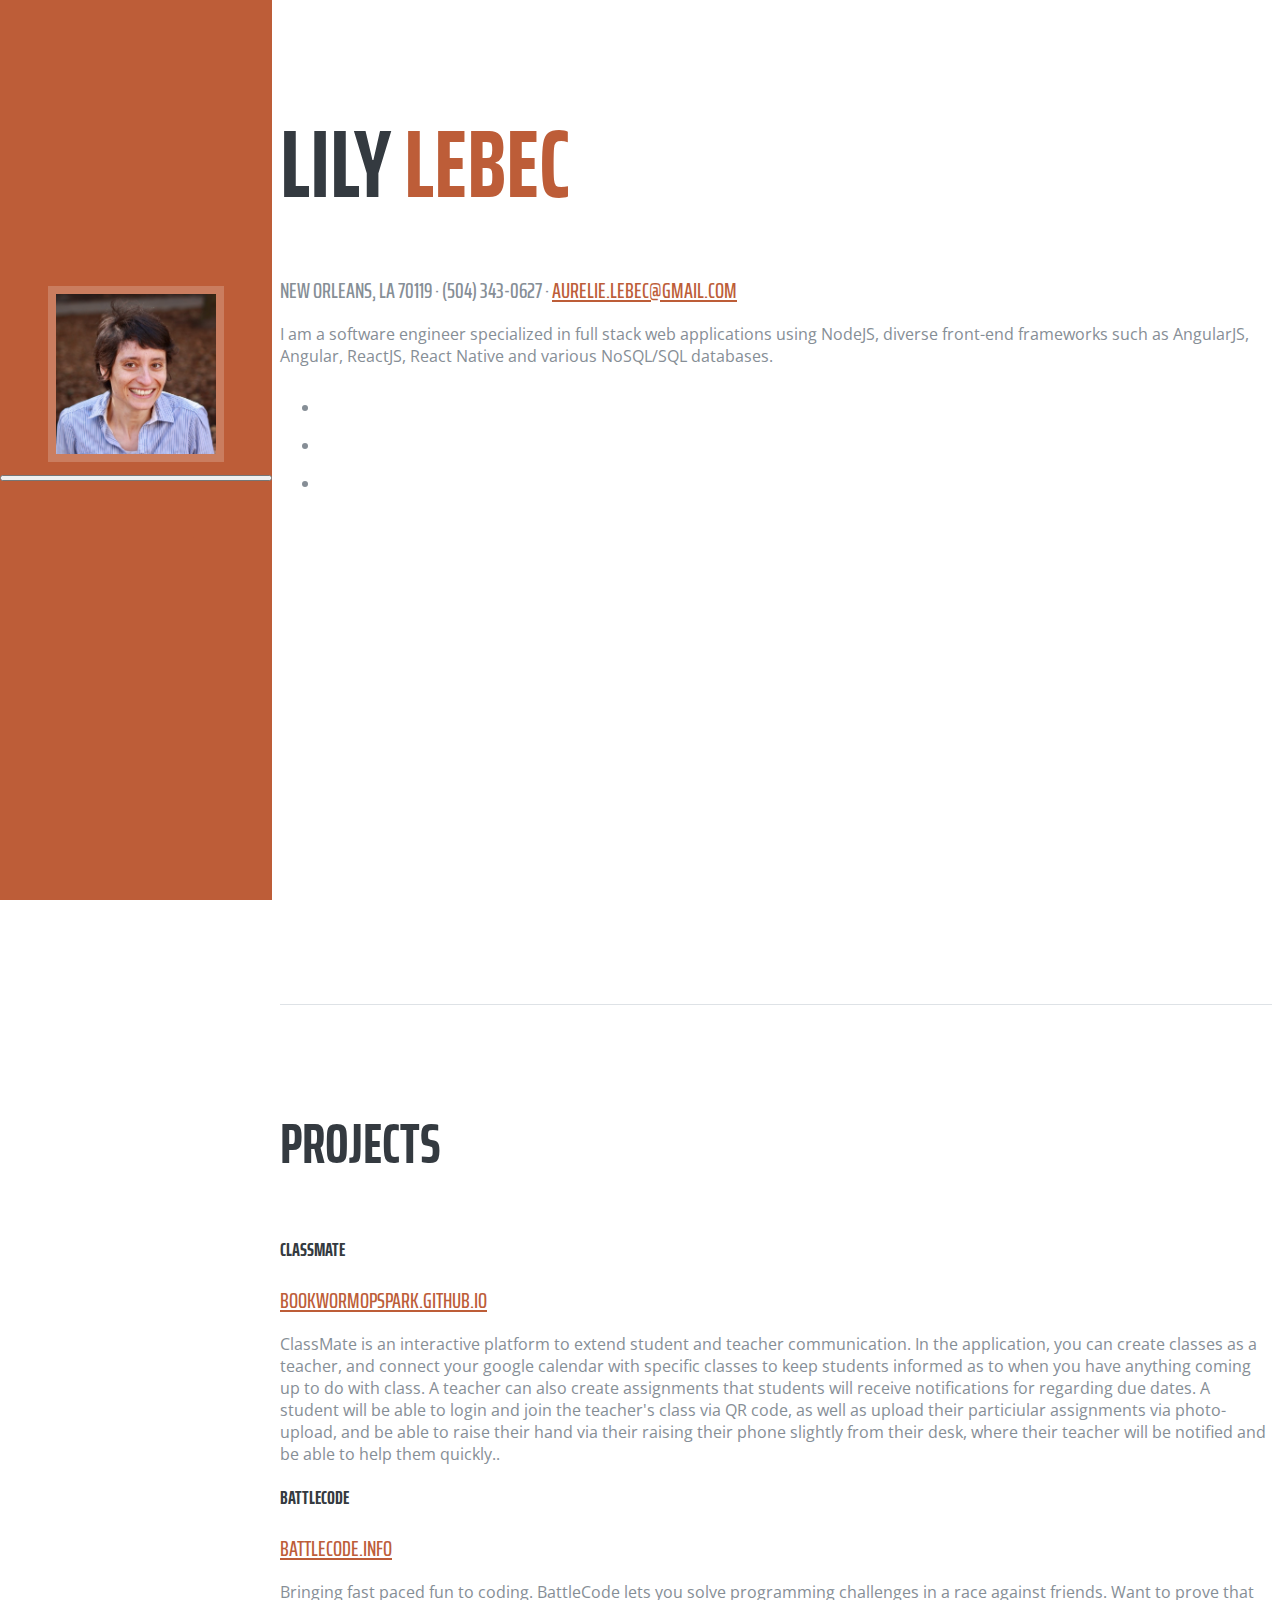
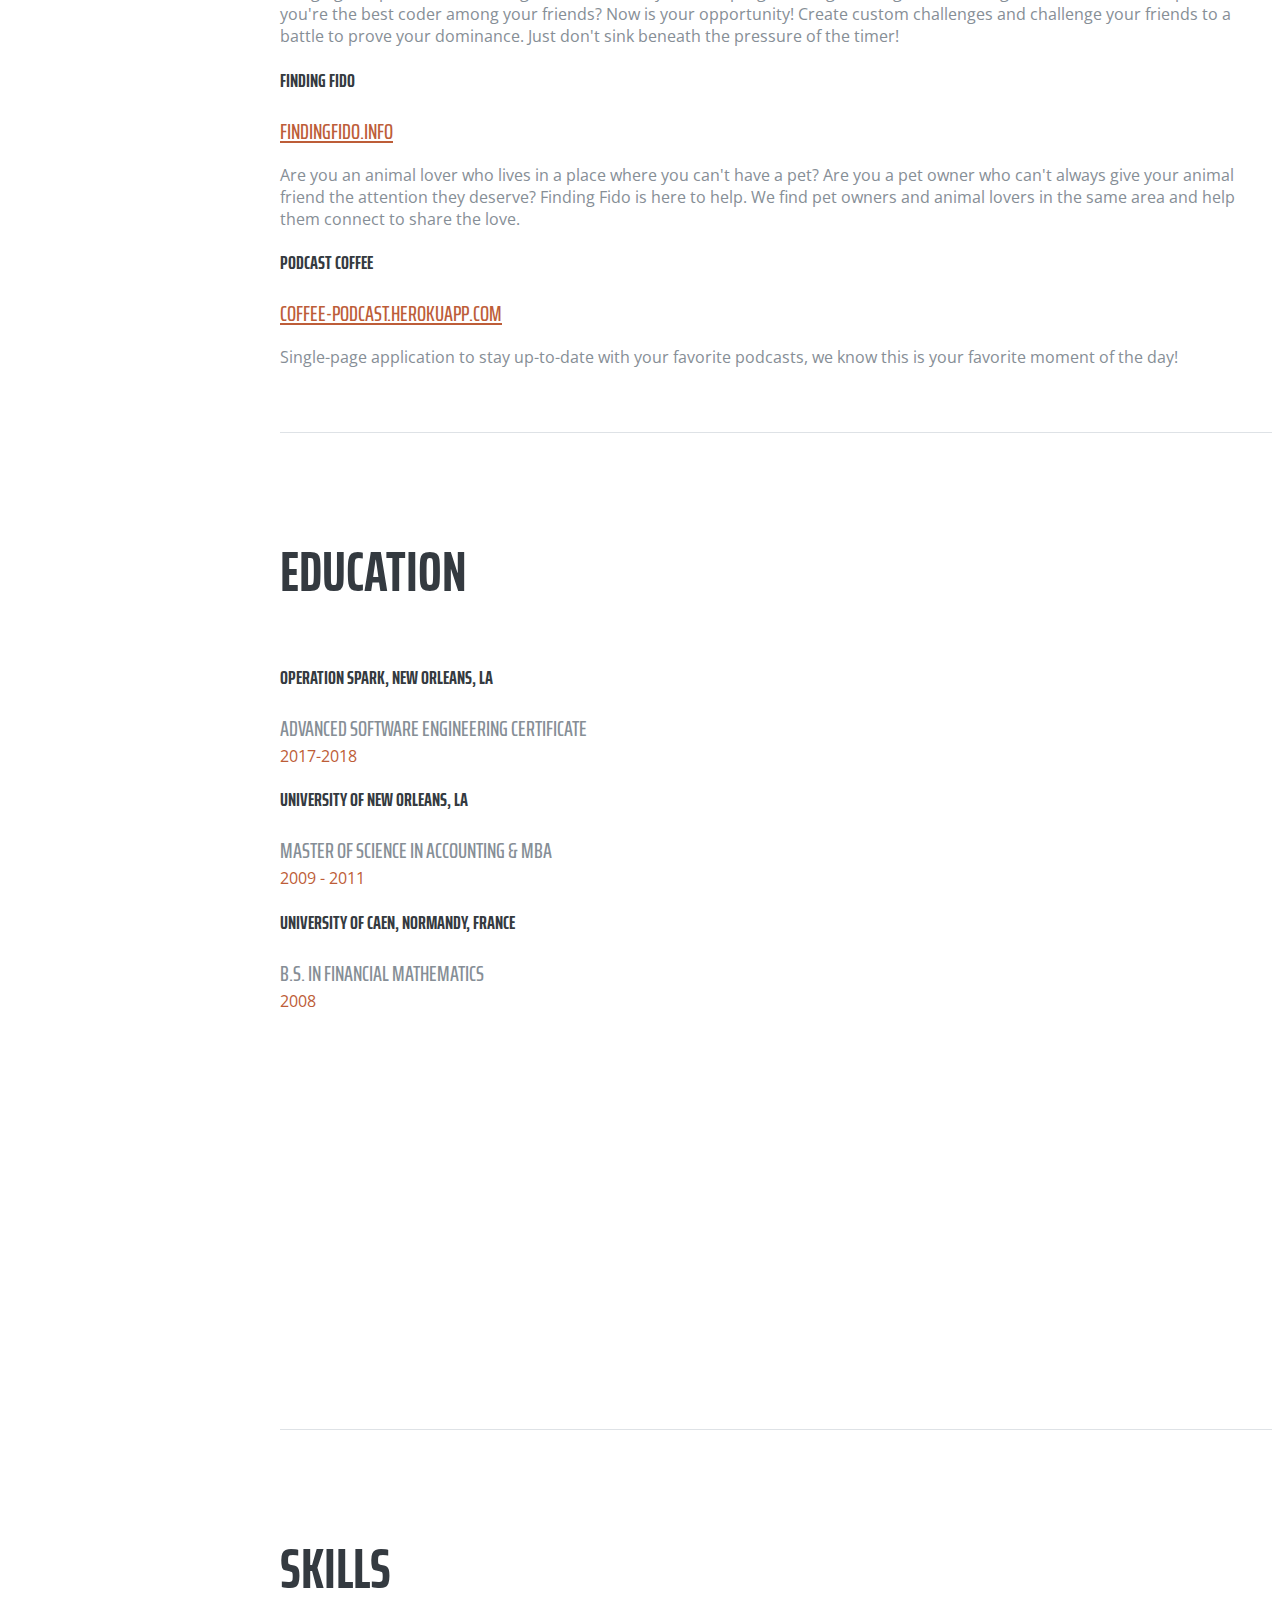
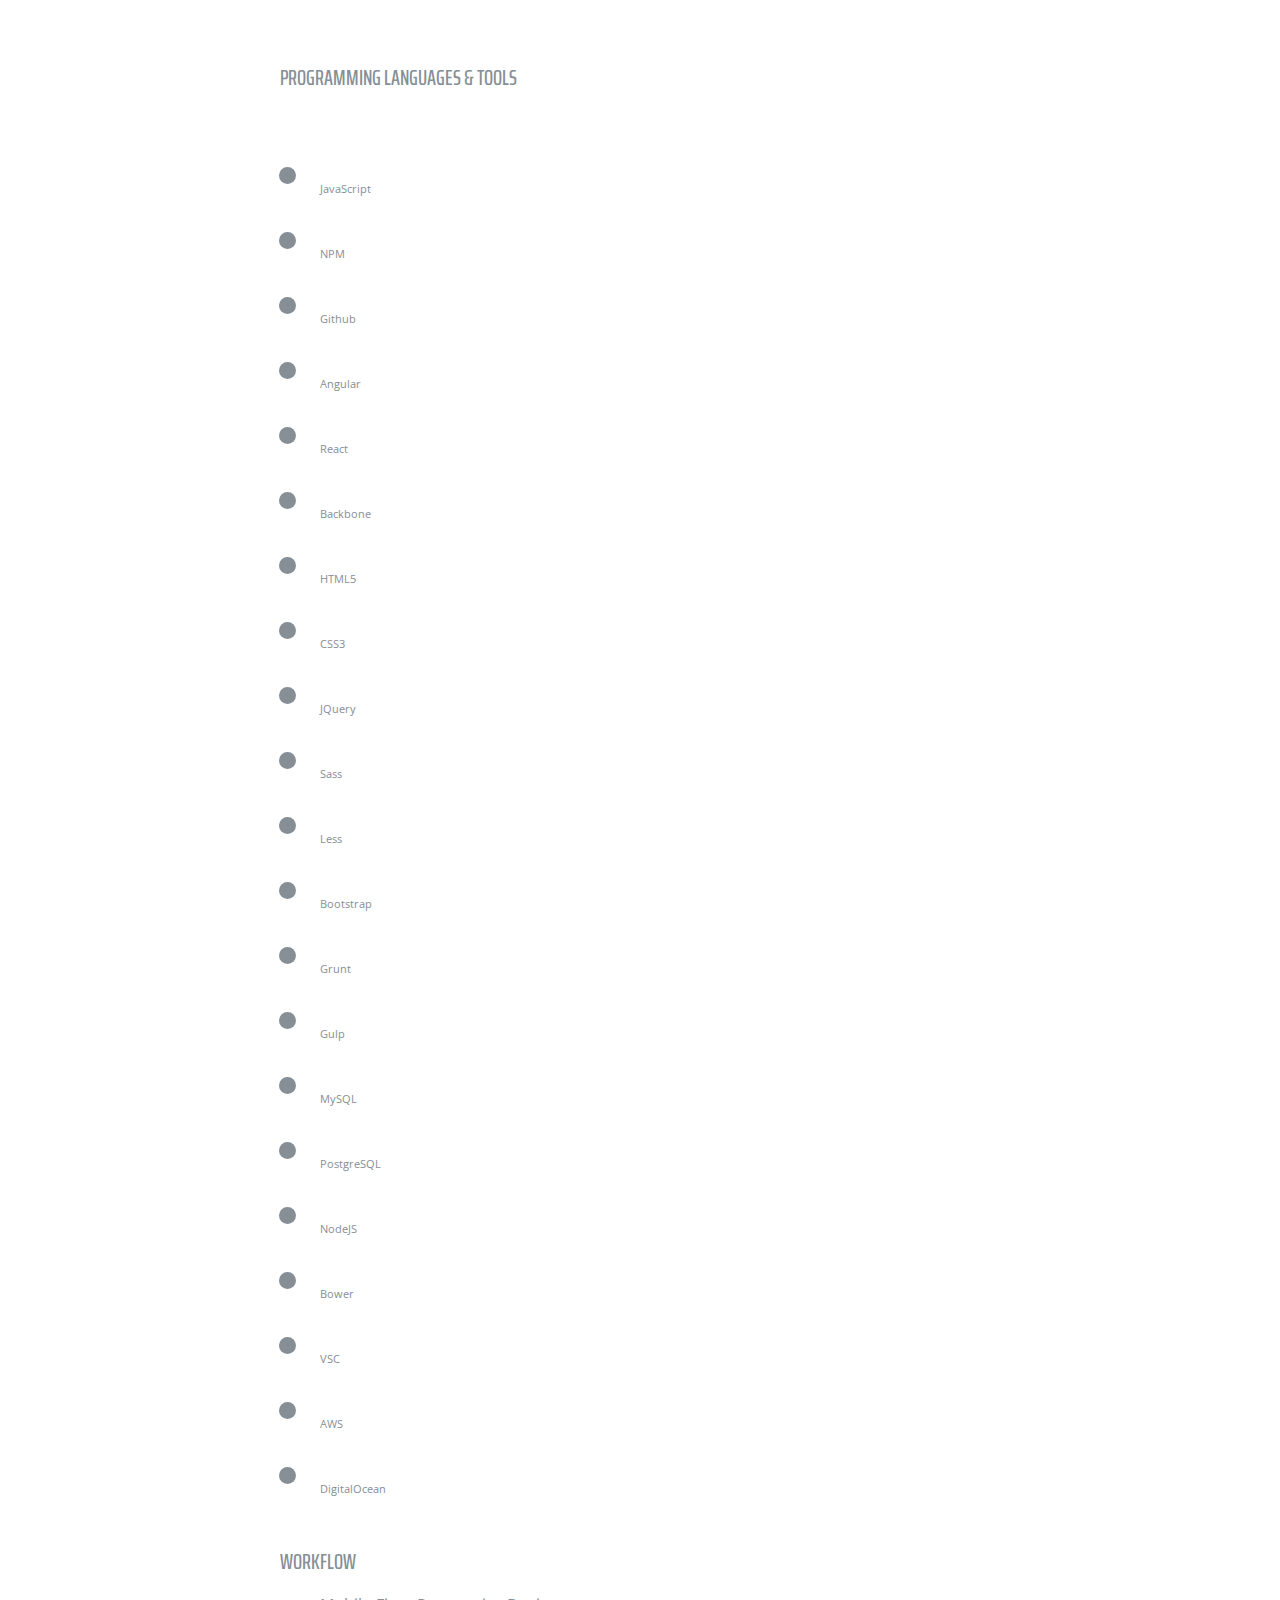
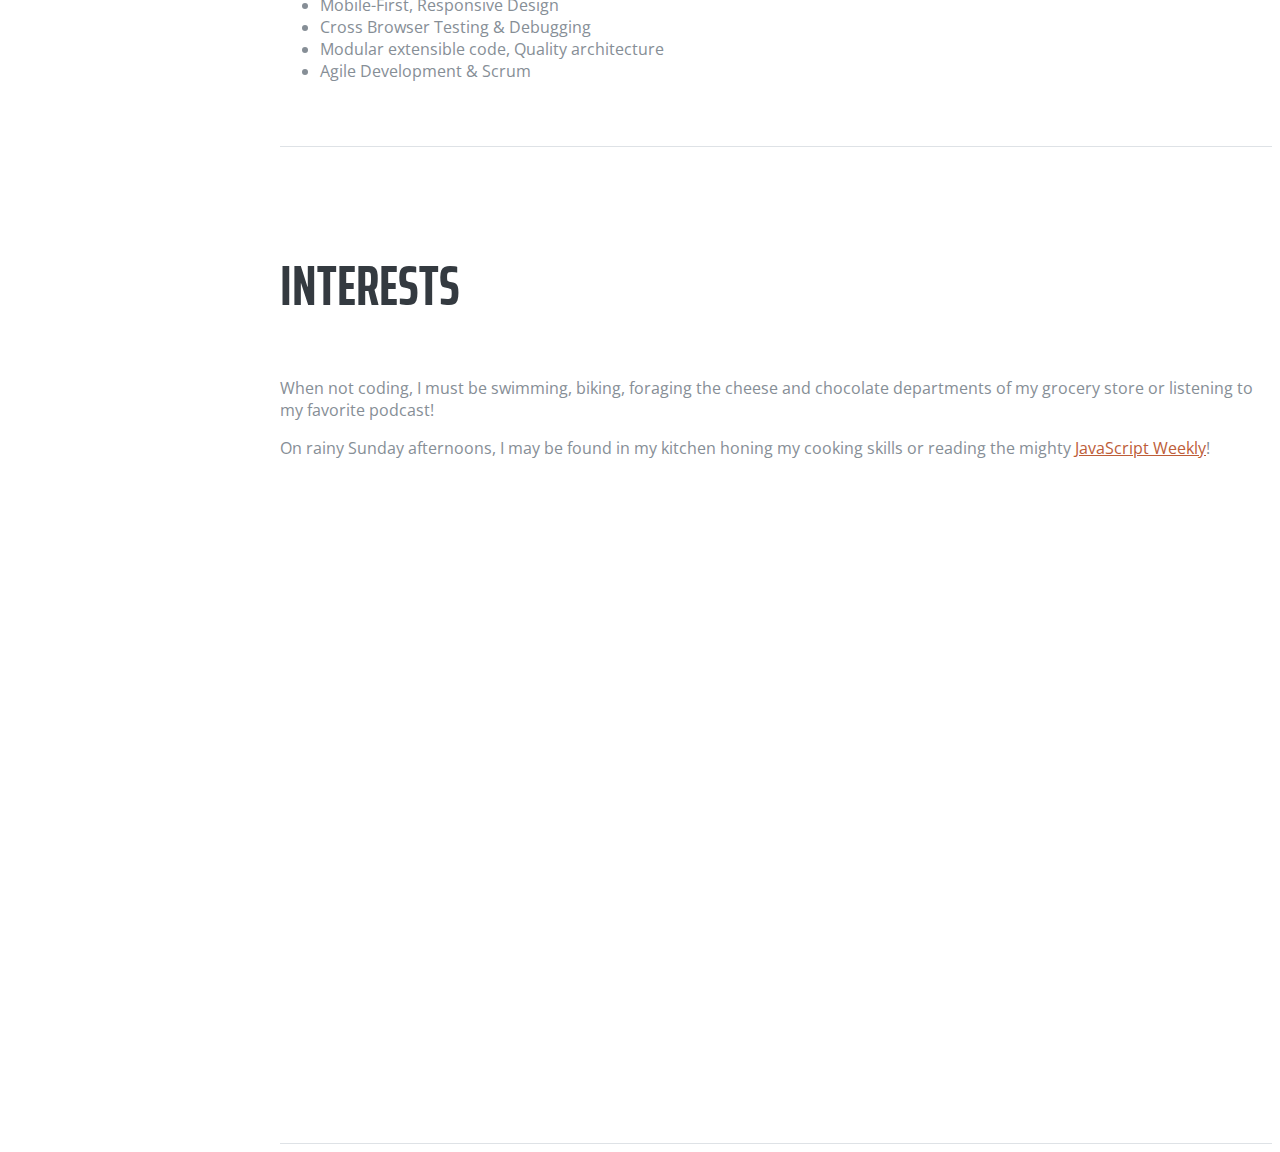
==== commit 929e420d: "[favicon]" ====
--- a/index.html
+++ b/index.html
@@ -8,7 +8,9 @@
   <meta name="description" content="">
   <meta name="author" content="">
 
-  <title>Lily Lebec Resume</title>
+  <title>LilyLebec</title>
+  <link rel="icon" type="img/ico" href="img/favicon.ico">
+
 
   <!-- Bootstrap core CSS -->
   <link href="vendor/bootstrap/css/bootstrap.min.css" rel="stylesheet">
@@ -150,7 +152,7 @@
           <div class="resume-content mr-auto">
             <h3 class="mb-0">Podcast Coffee</h3>
             <div class="subheading mb-3">
-              <a target="_blank" href='https://coffee-podcast.herokuapp.com/'>coffee-podcast.herokuapp.com/</a>
+              <a target="_blank" href='https://coffee-podcast.herokuapp.com'>coffee-podcast.herokuapp.com</a>
             </div>
             <p>Single-page application to stay up-to-date with your favorite podcasts, we know this is your favorite moment
               of the day!</p>
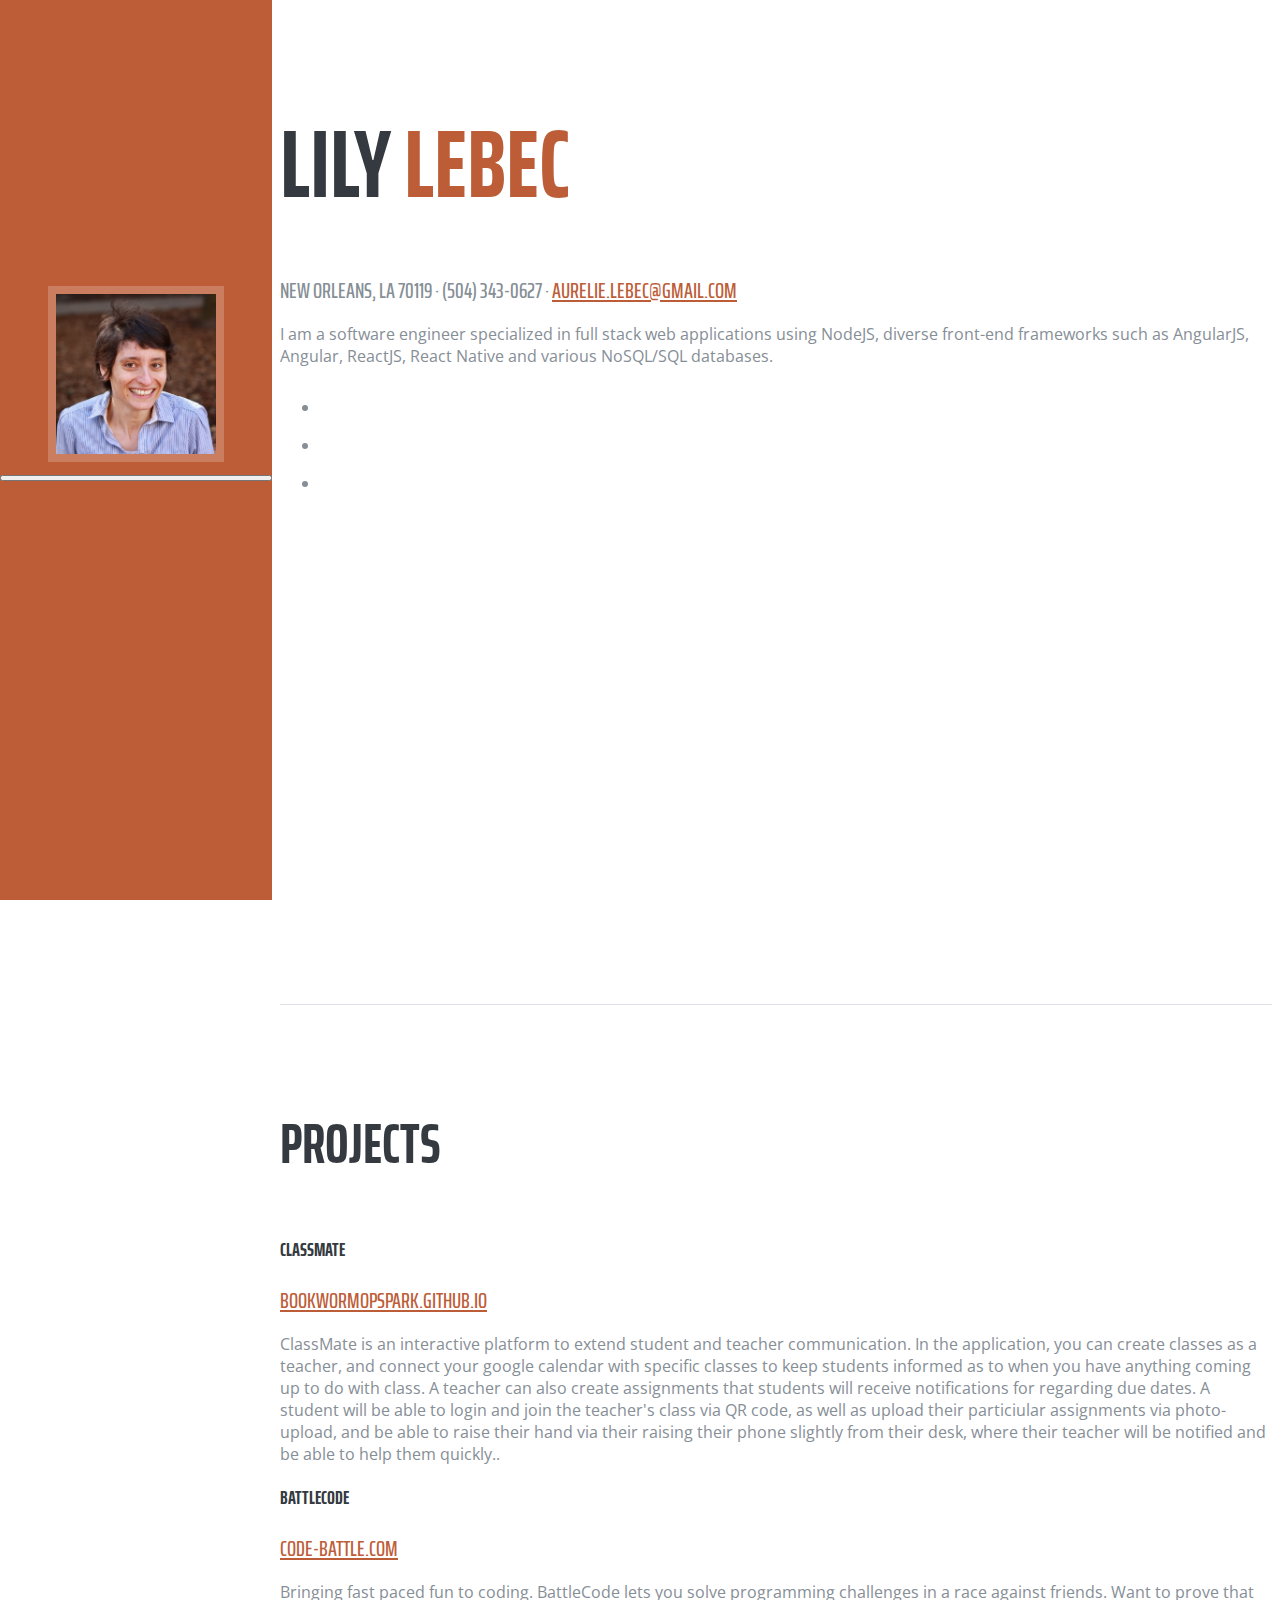
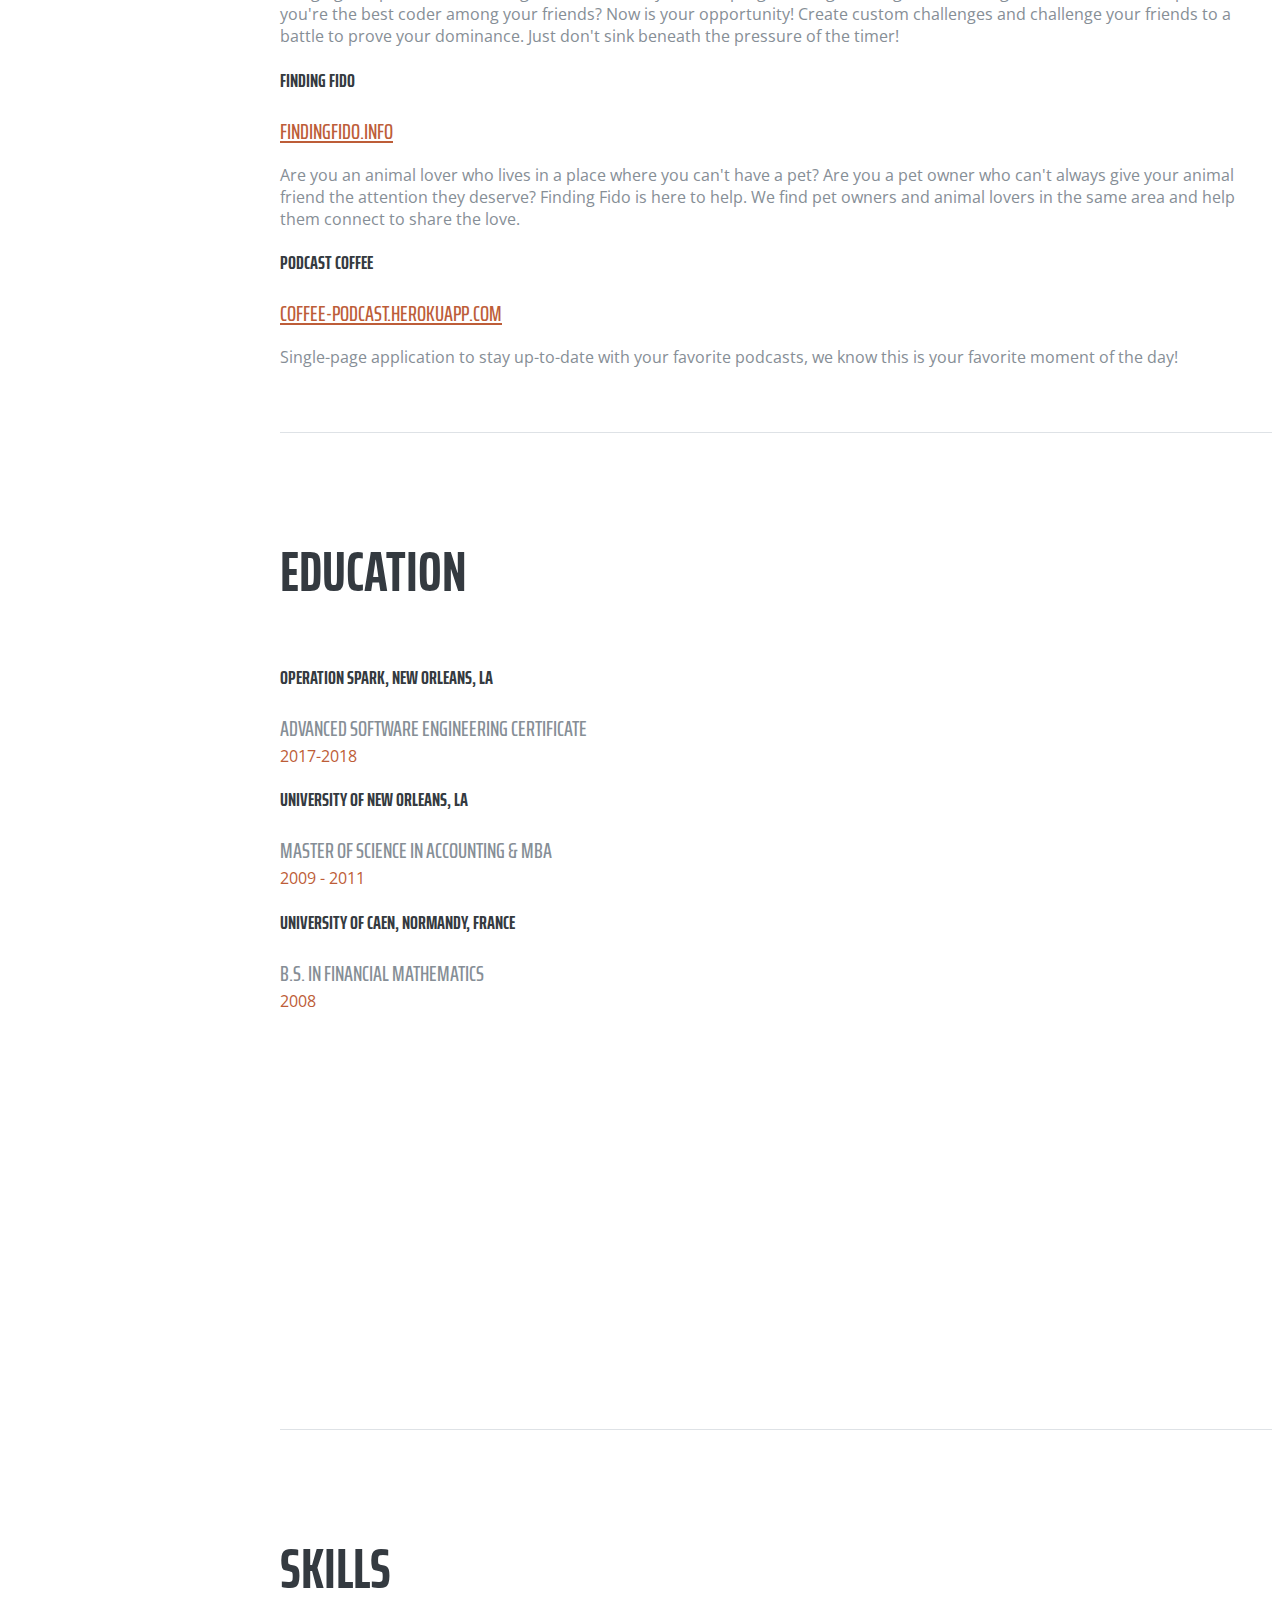
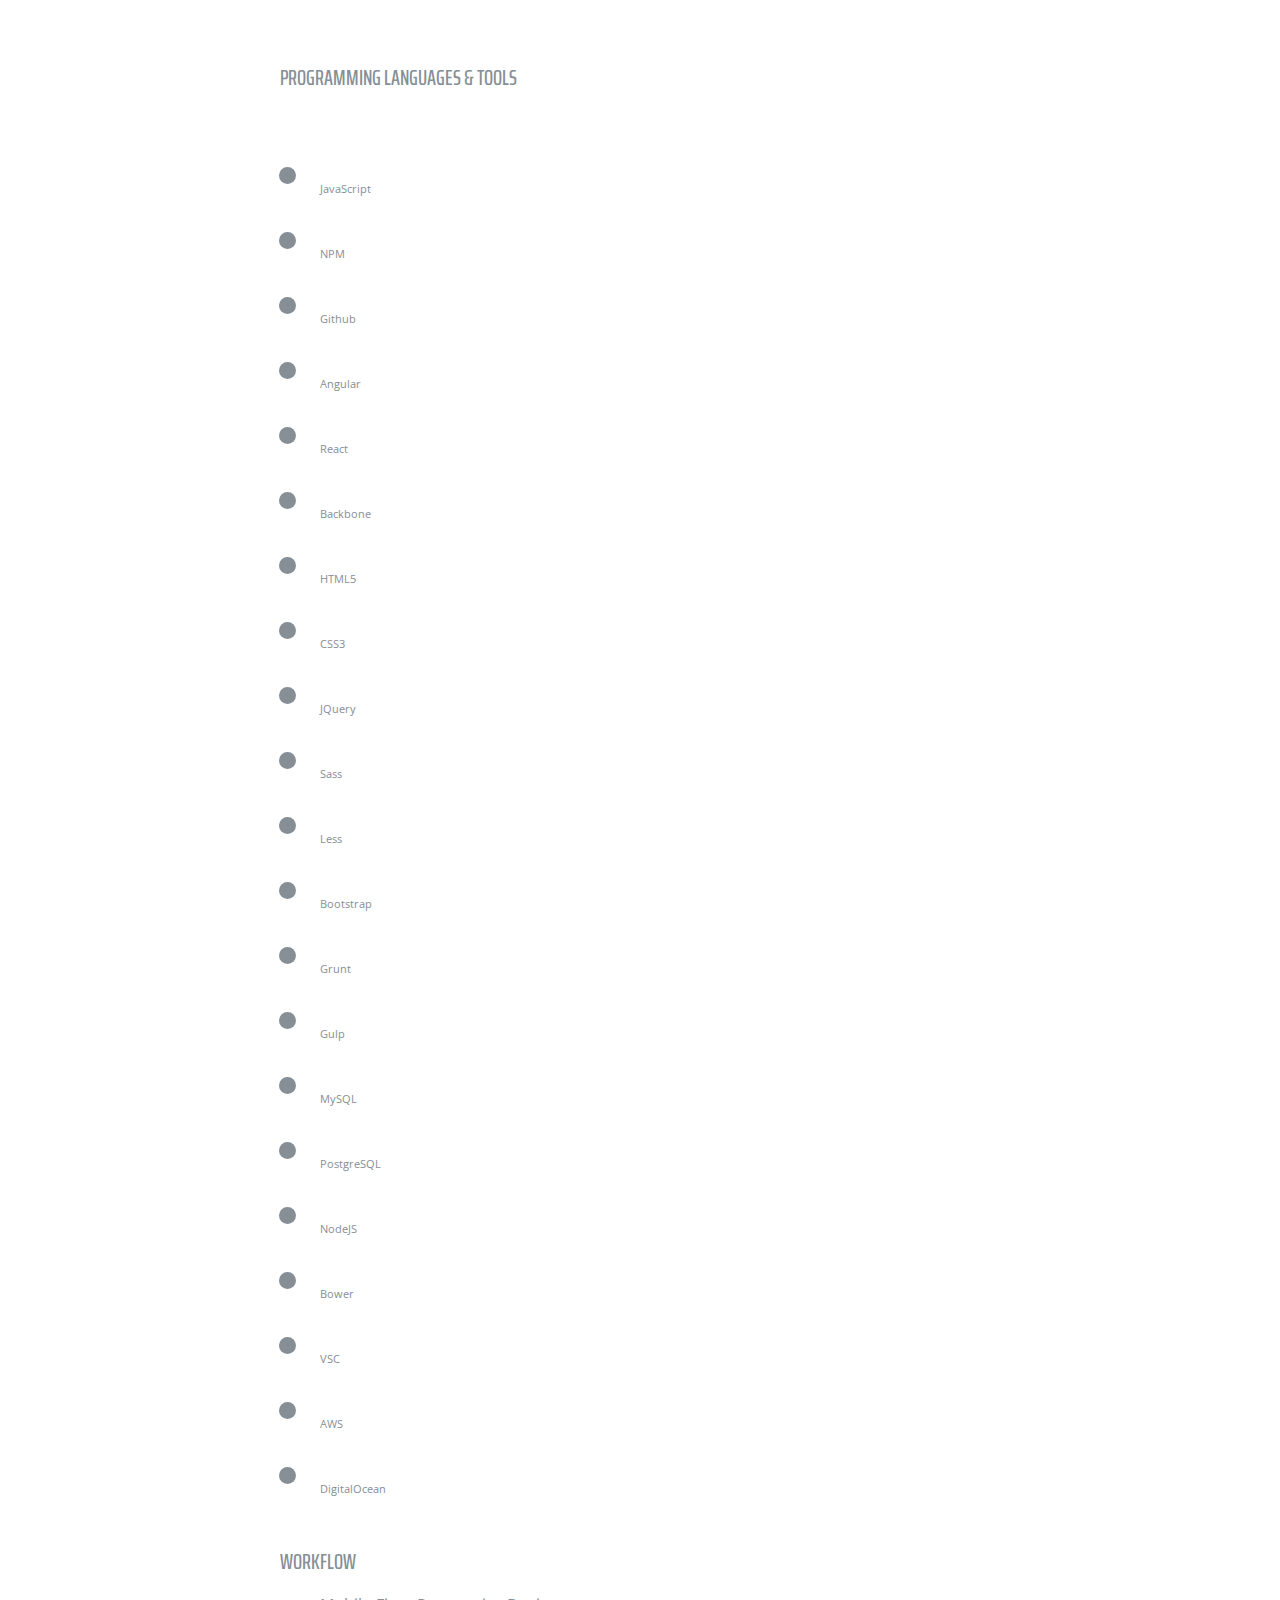
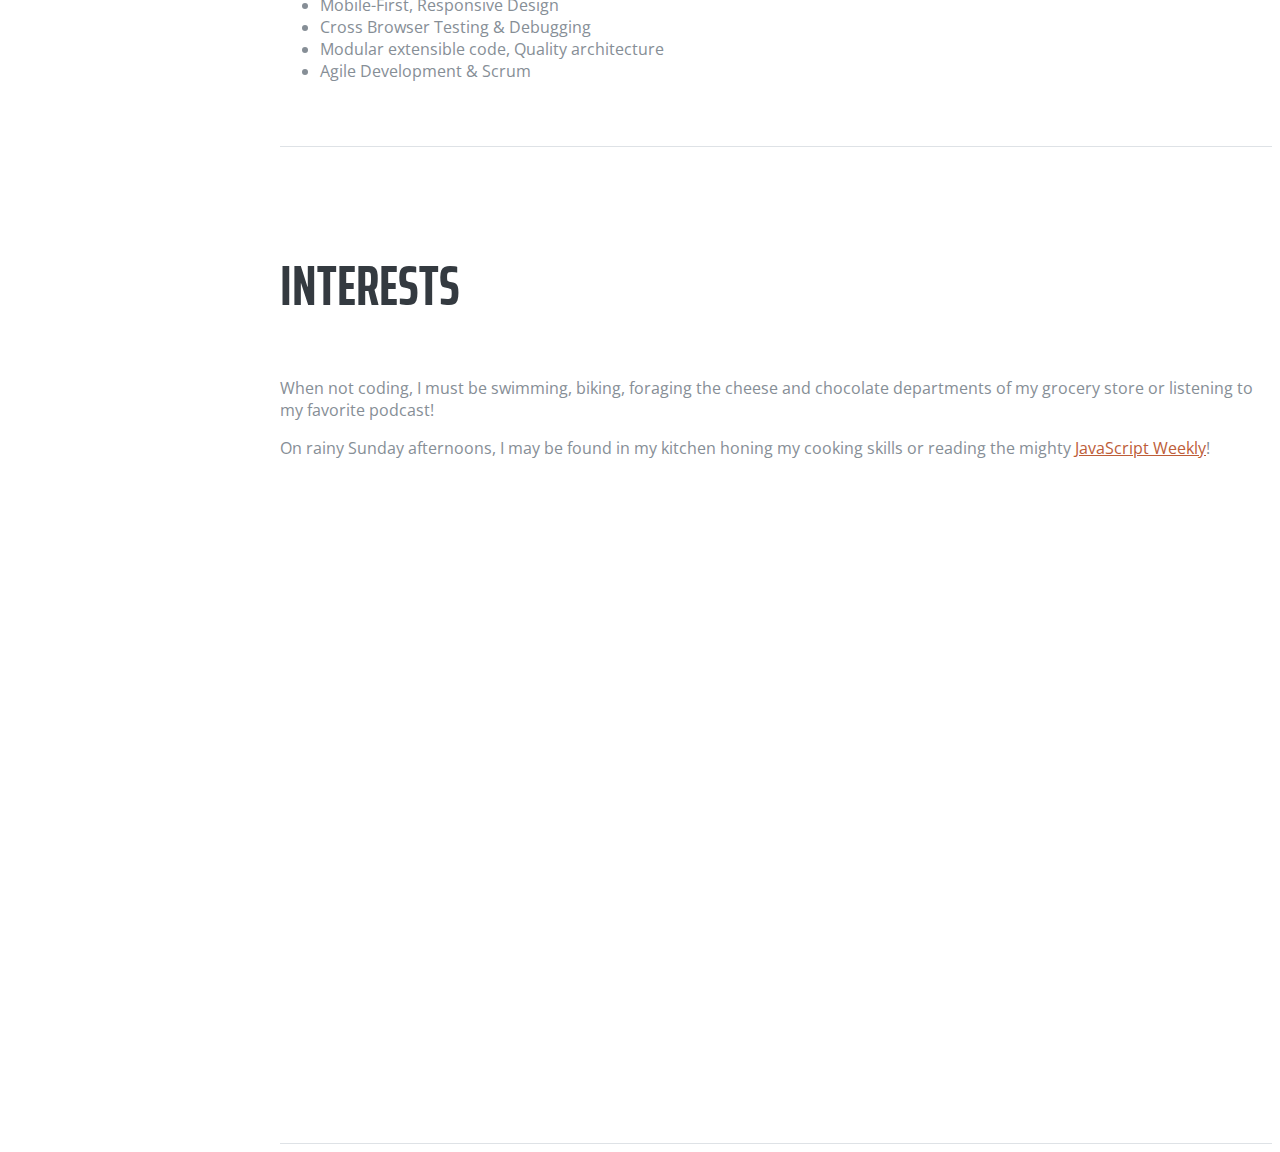
==== commit f009c6c7: "[change in webiste]" ====
--- a/index.html
+++ b/index.html
@@ -126,7 +126,7 @@
           <div class="resume-content mr-auto">
             <h3 class="mb-0">BattleCode</h3>
             <div class="subheading mb-3">
-              <a target="_blank" href='http://battlecode.info'>battlecode.info</a>
+              <a target="_blank" href='http://code-battle.com'>code-battle.com</a>
             </div>
             <p>Bringing fast paced fun to coding. BattleCode lets you solve programming challenges in a race against friends.
               Want to prove that you're the best coder among your friends? Now is your opportunity! Create custom challenges
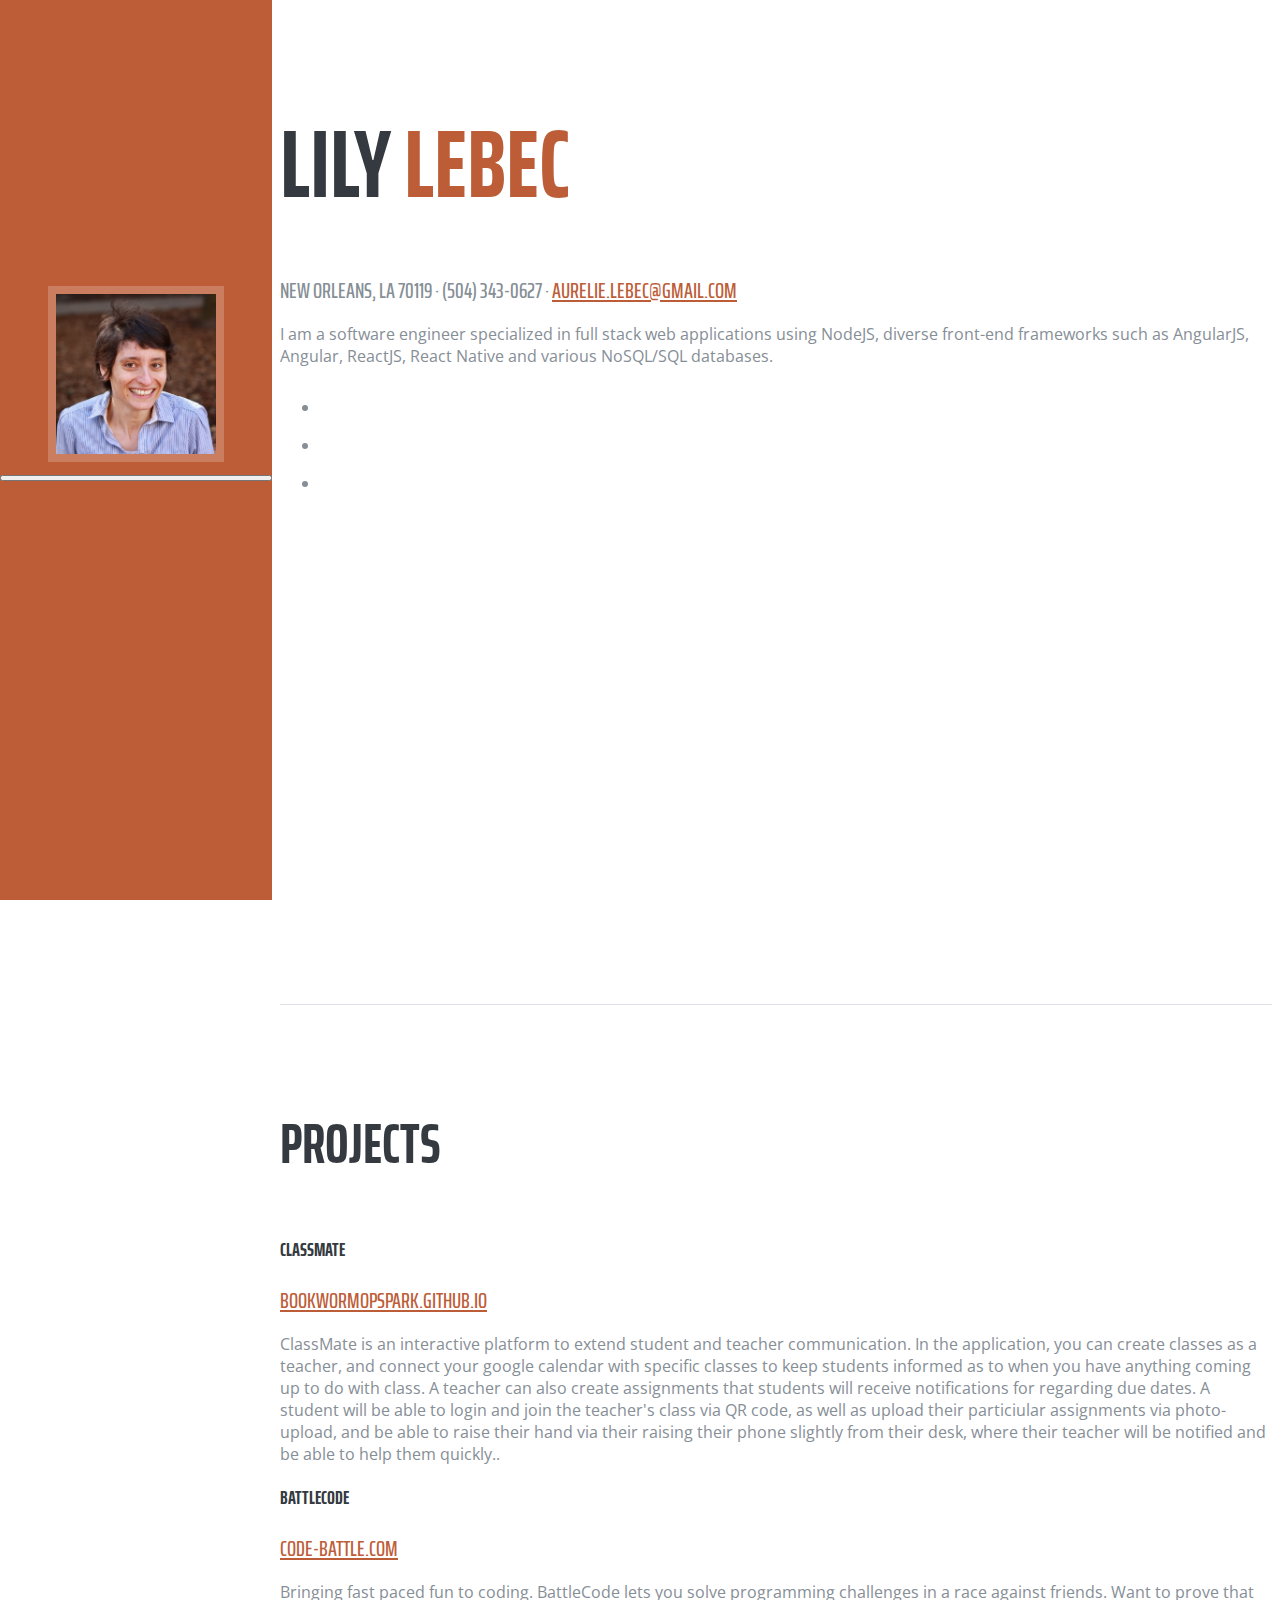
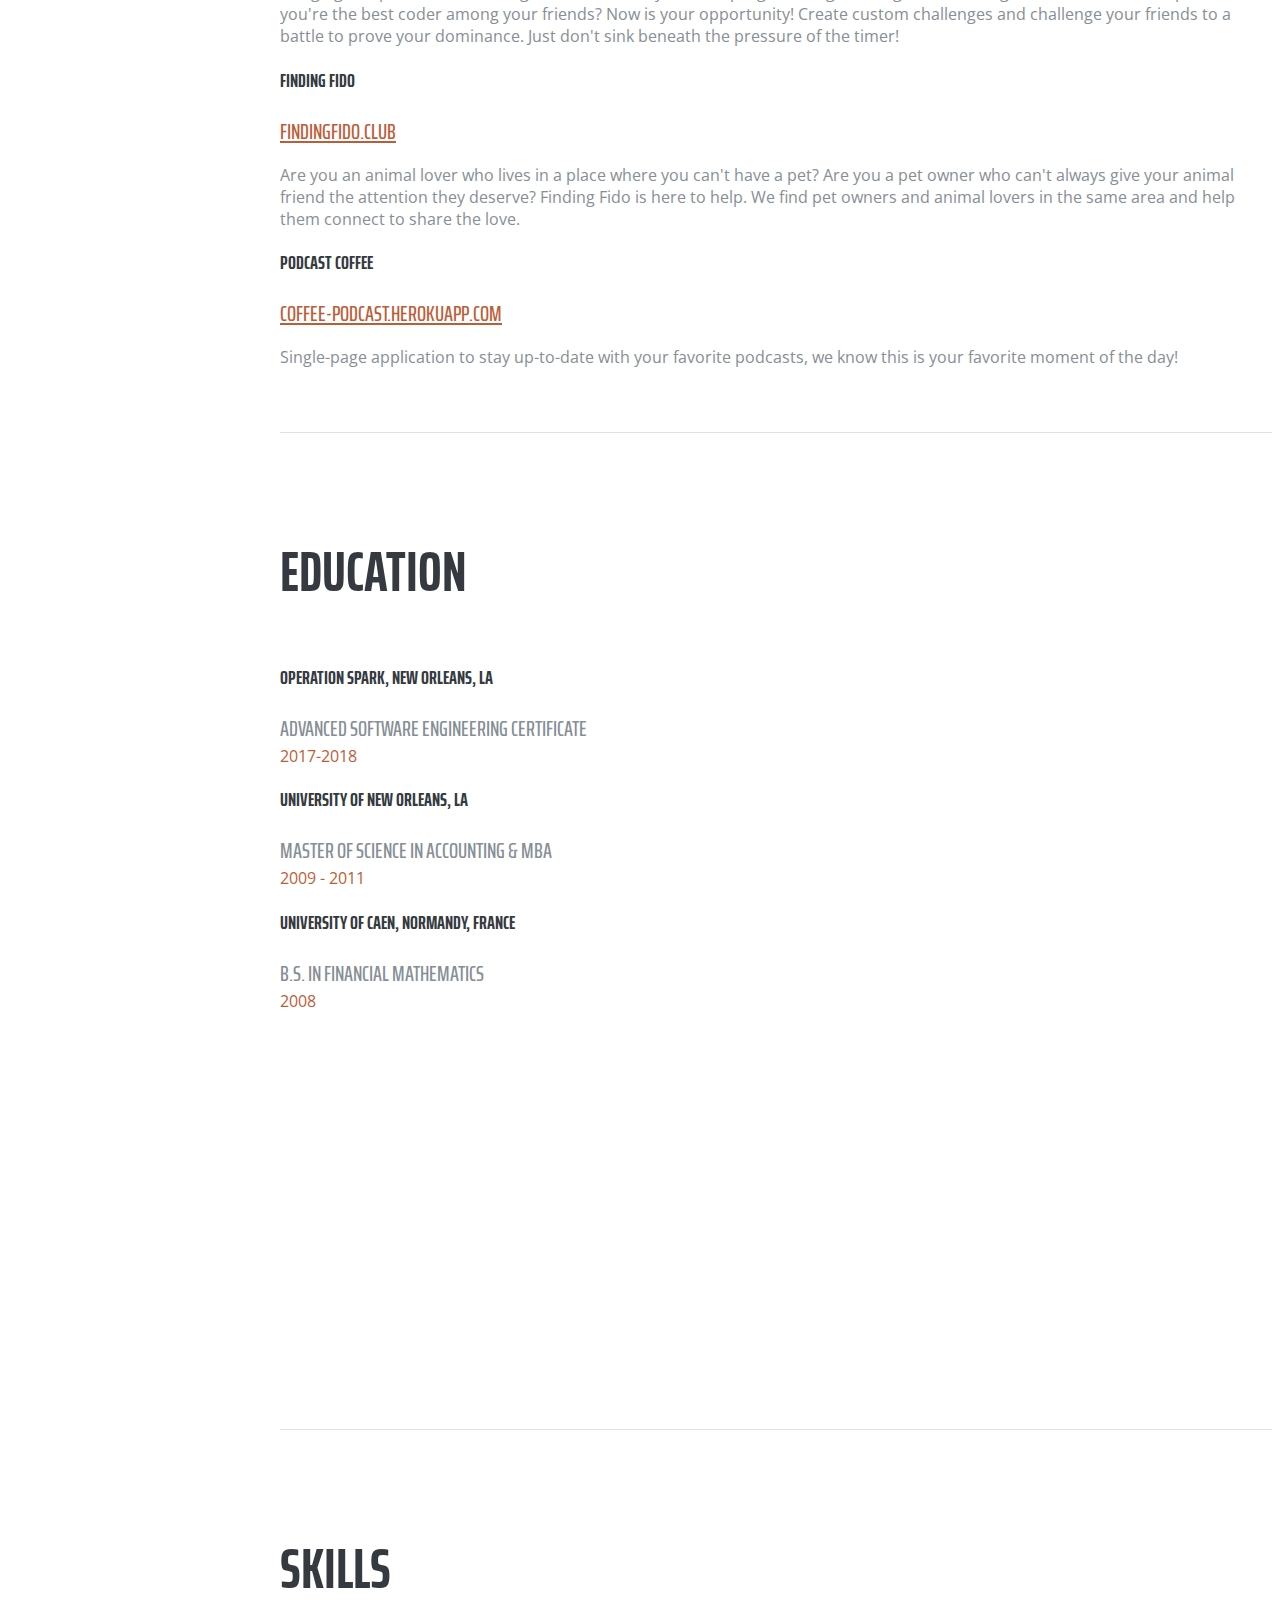
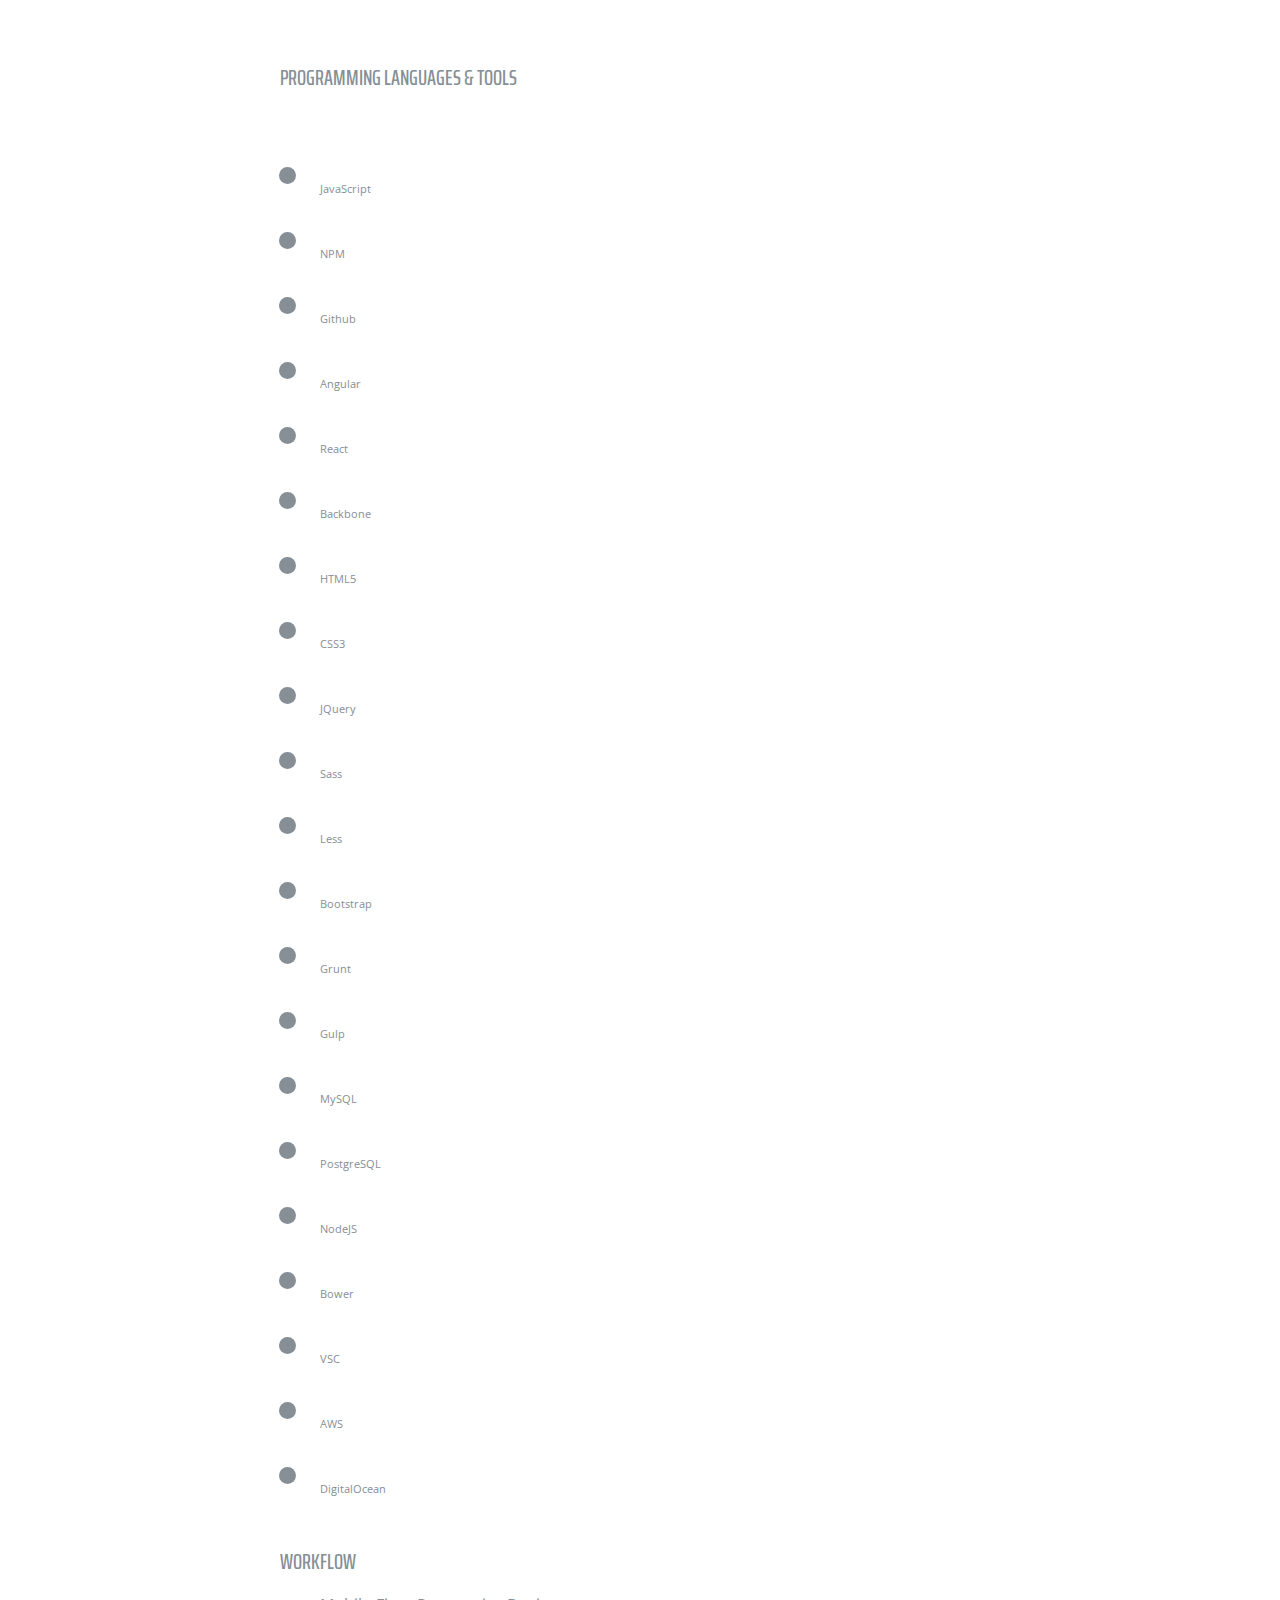
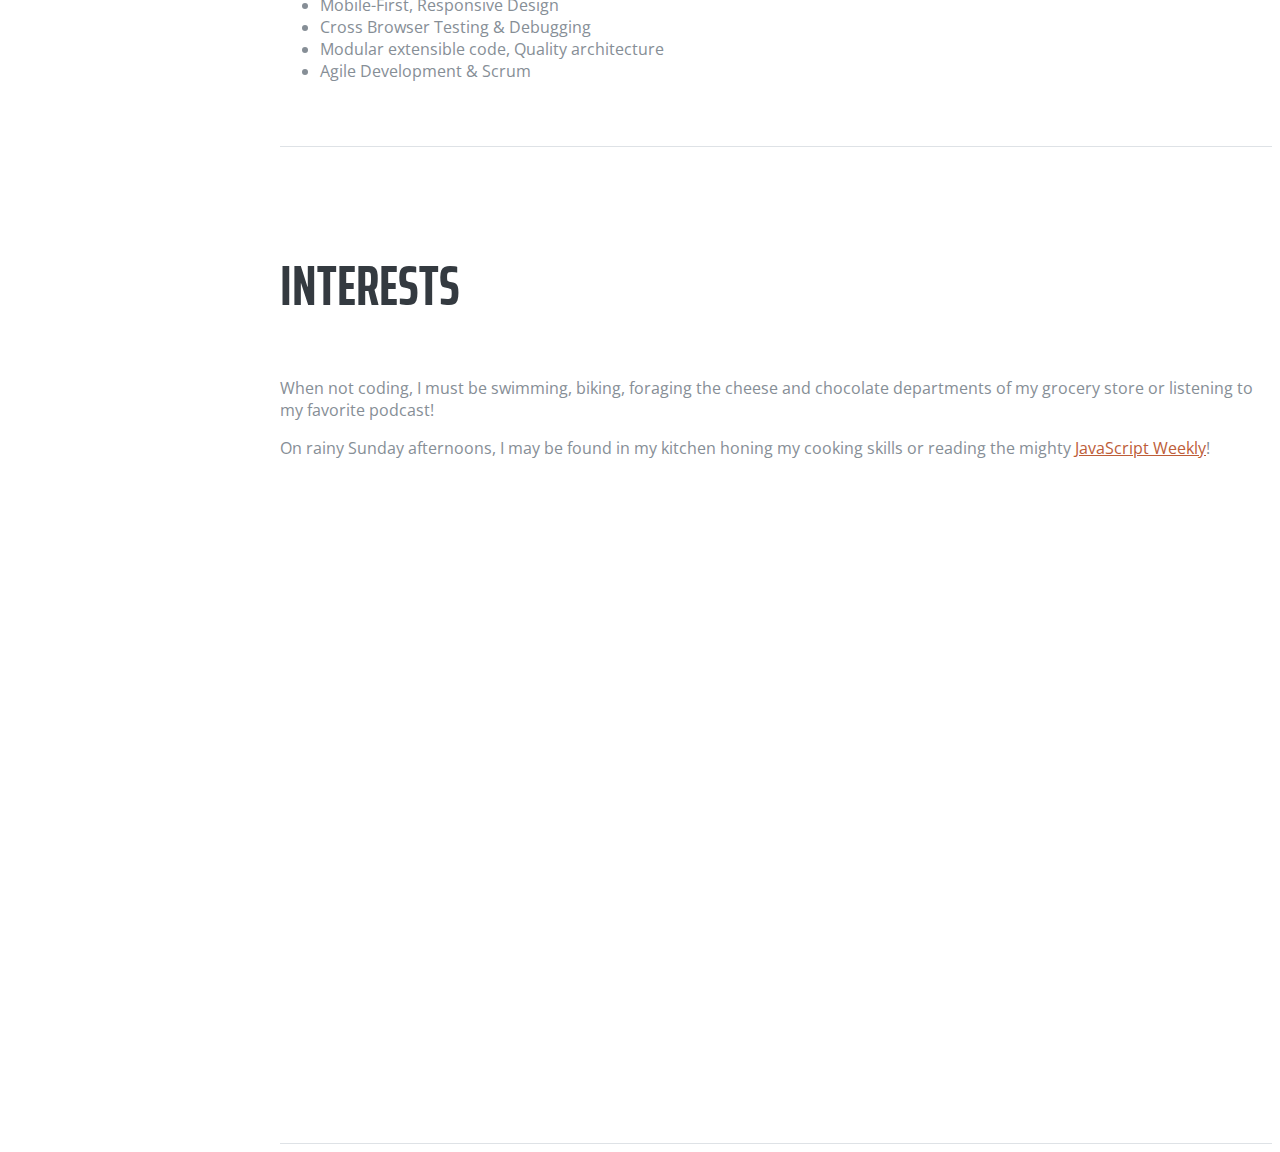
==== commit af65acaa: "website update" ====
--- a/index.html
+++ b/index.html
@@ -140,7 +140,7 @@
           <div class="resume-content mr-auto">
             <h3 class="mb-0">Finding Fido</h3>
             <div class="subheading mb-3">
-              <a target="_blank" href='http://findingfido.info'>findingfido.info</a>
+              <a target="_blank" href='http://findingthefido.club'>findingfido.club</a>
             </div>
             <p>Are you an animal lover who lives in a place where you can't have a pet? Are you a pet owner who can't always
               give your animal friend the attention they deserve? Finding Fido is here to help. We find pet owners and animal
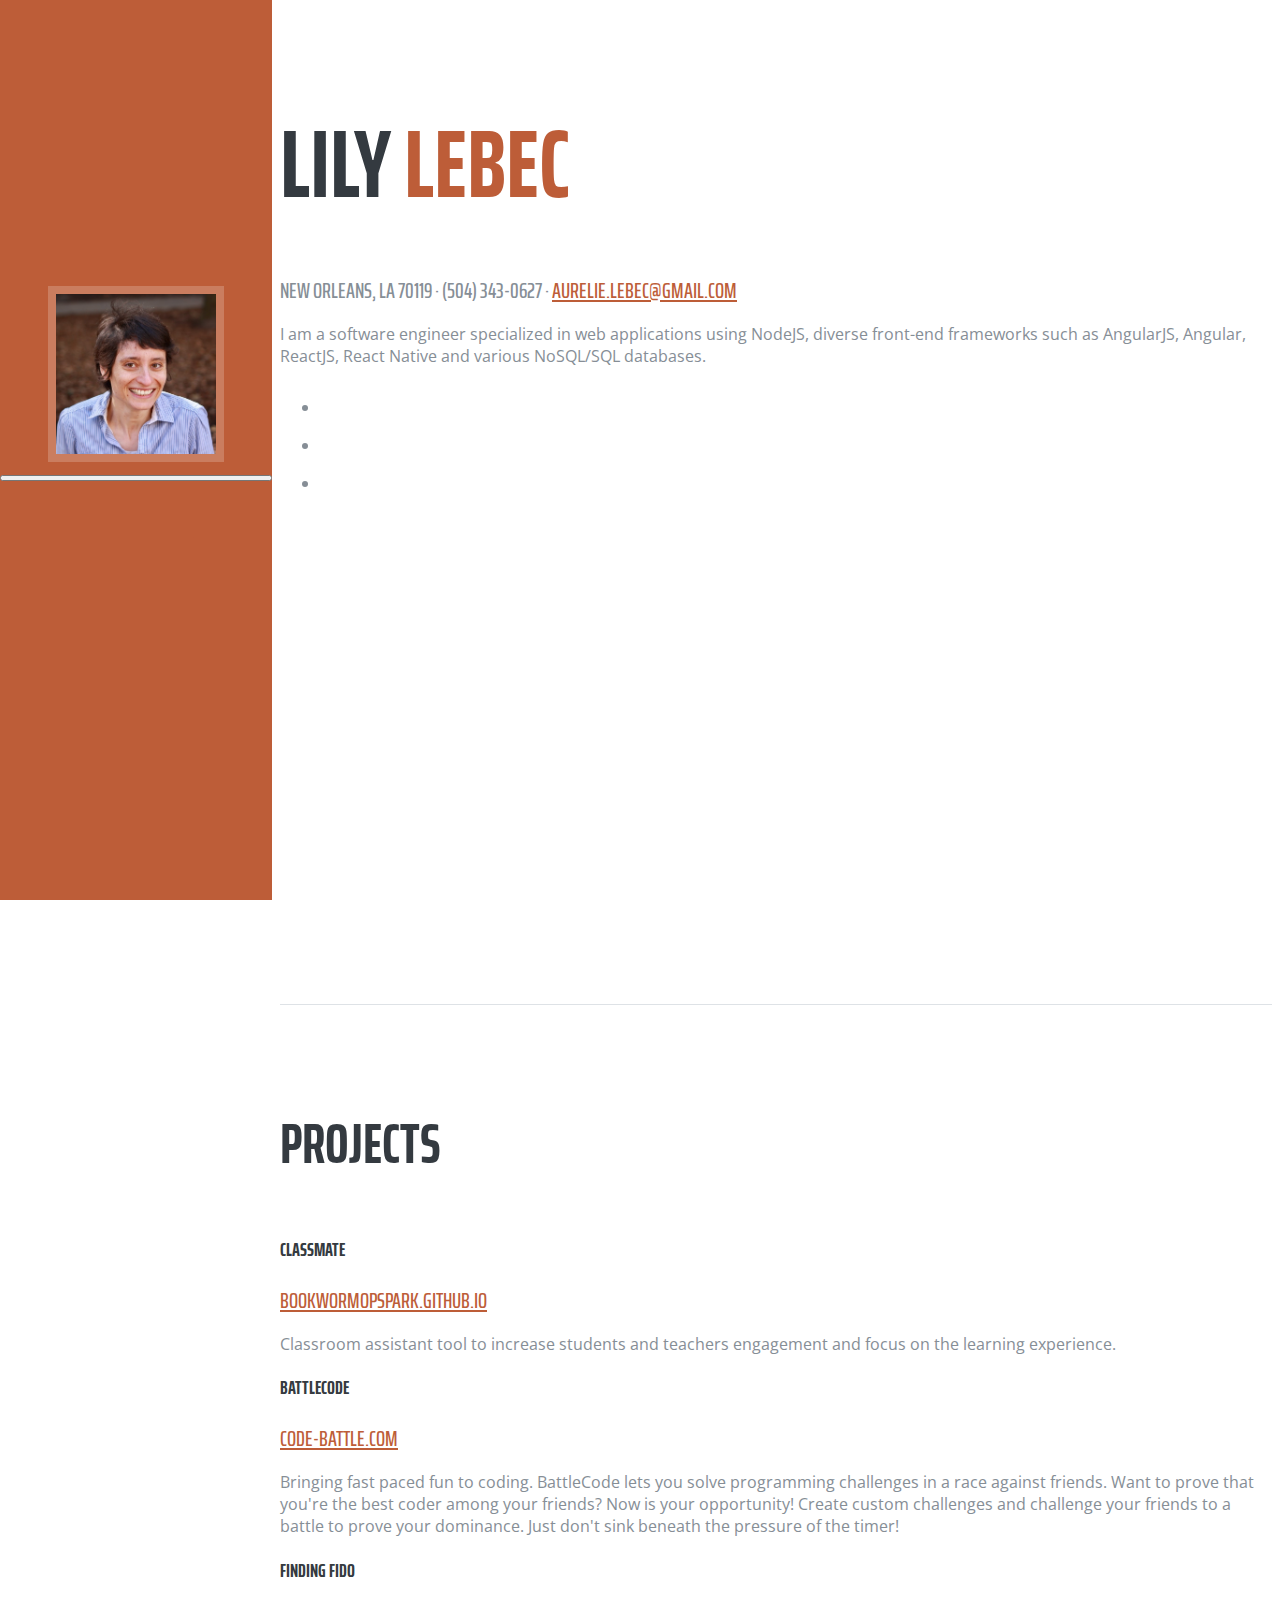
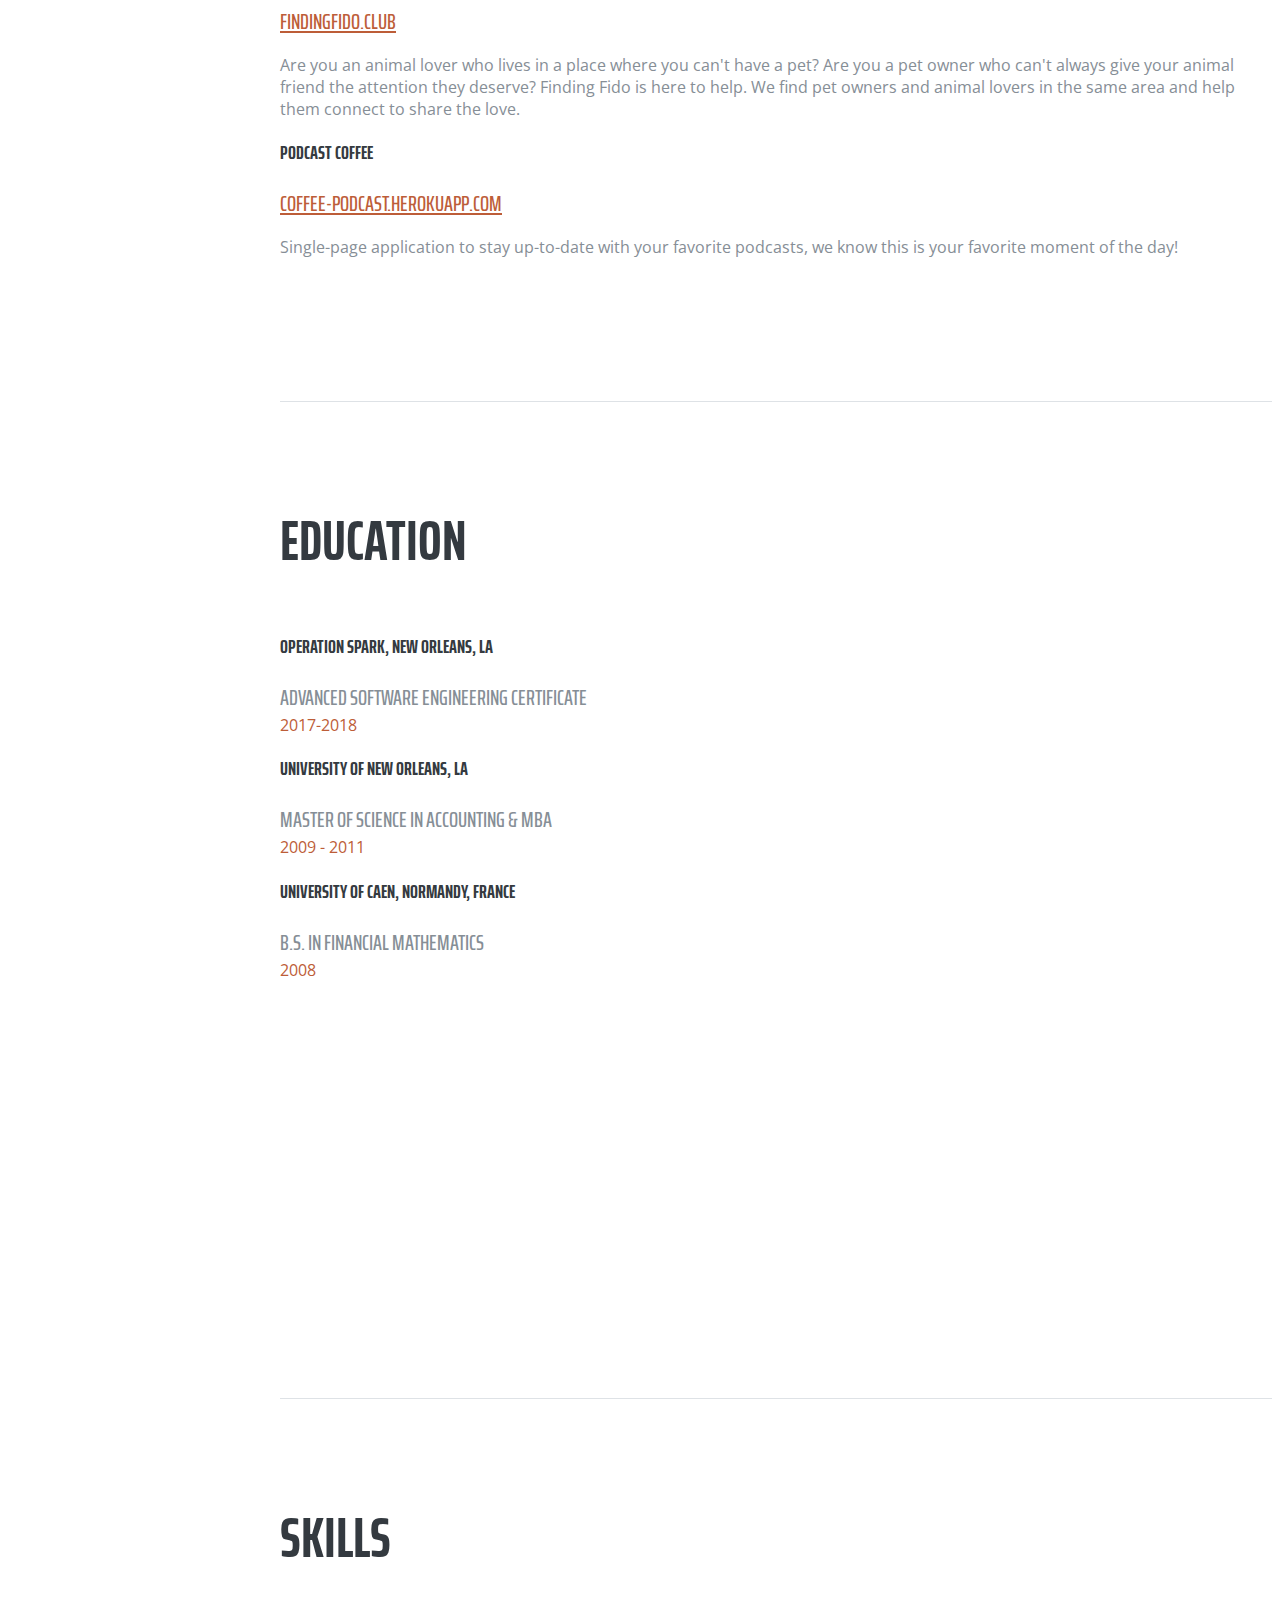
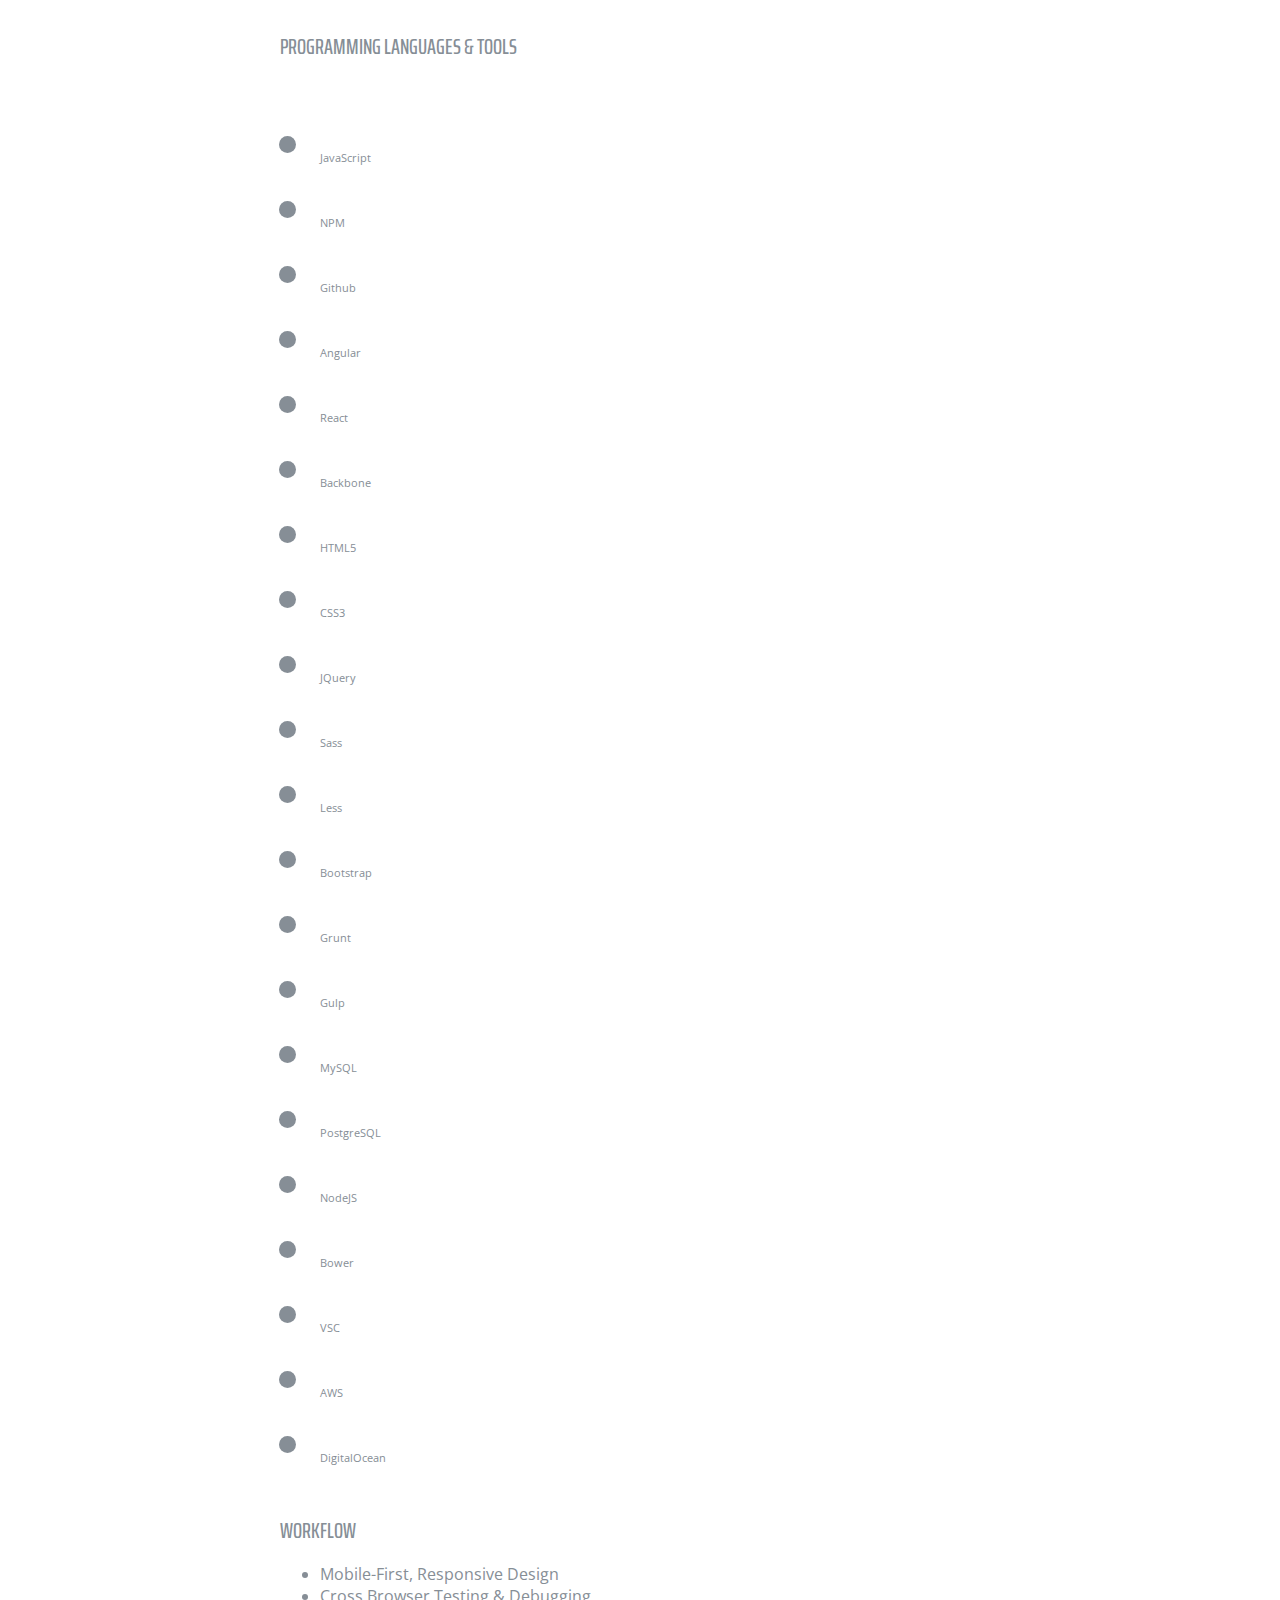
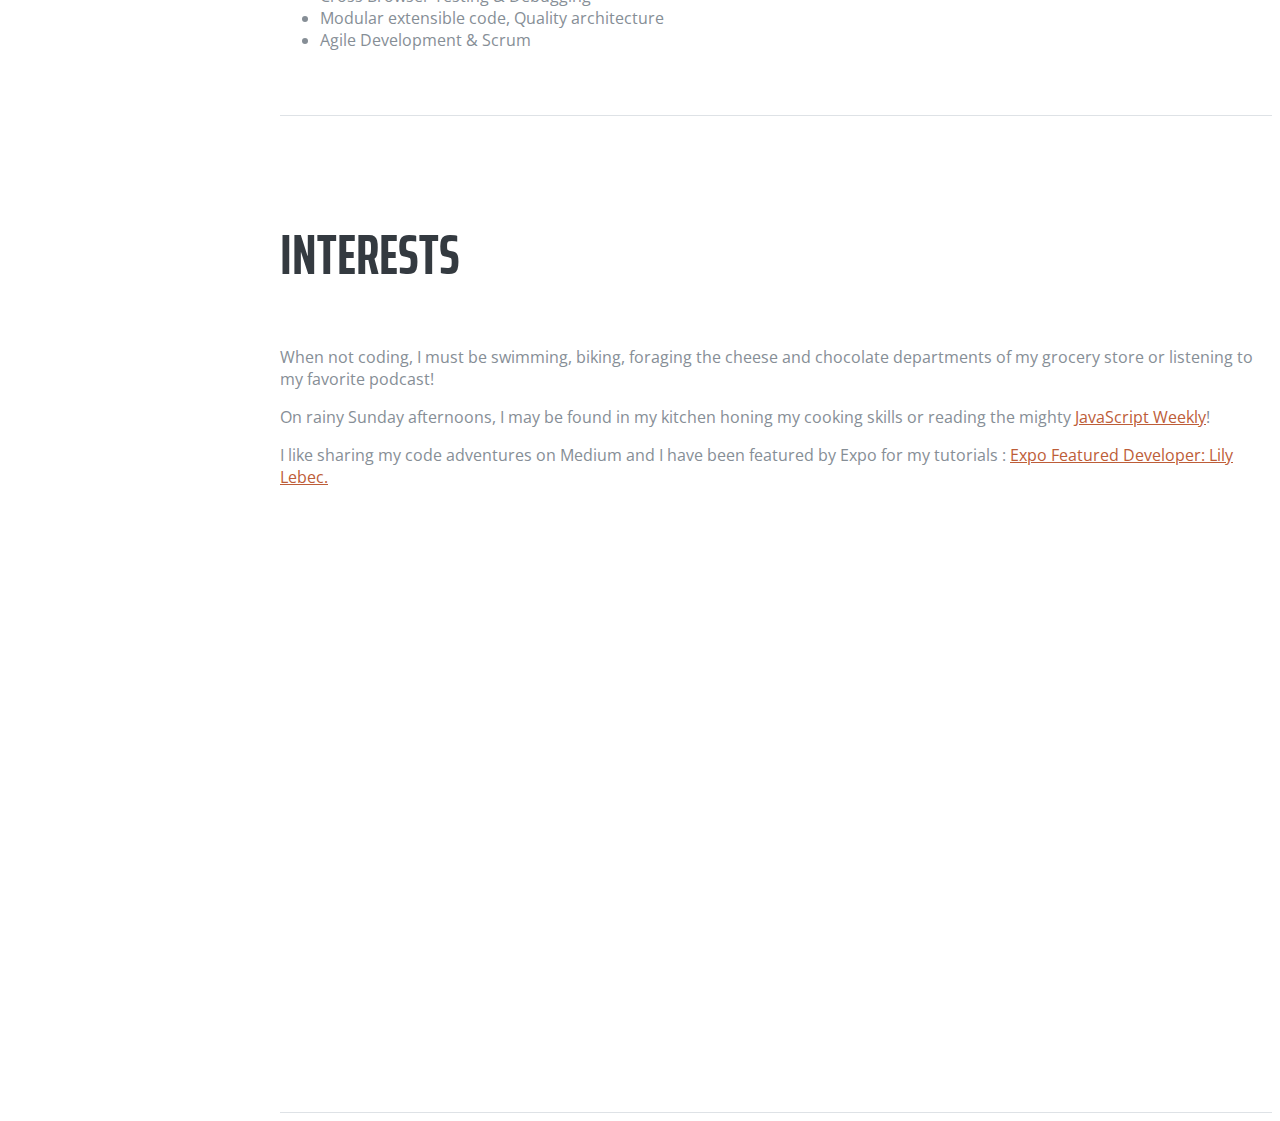
==== commit 9bcd2123: "[expo]" ====
--- a/index.html
+++ b/index.html
@@ -71,8 +71,8 @@
         <div class="subheading mb-5">New Orleans, LA 70119 · (504) 343-0627 ·
           <a href="mailto:name@email.com">aurelie.lebec@gmail.com</a>
         </div>
-        <p class="mb-5"> I am a software engineer specialized in full stack web applications using NodeJS, diverse front-end frameworks such
-          as AngularJS, Angular, ReactJS, React Native and various NoSQL/SQL databases.</p>
+        <p class="mb-5"> I am a software engineer specialized in web applications using NodeJS, diverse front-end frameworks such as AngularJS,
+          Angular, ReactJS, React Native and various NoSQL/SQL databases.</p>
         <ul class="list-inline list-social-icons mb-0">
           <li class="list-inline-item">
             <a target="_blank" href="https://medium.com/@aurelie.lebec">
@@ -112,13 +112,7 @@
             <div class="subheading mb-3">
               <a target="_blank" href='https://bookwormopspark.github.io/'>bookwormopspark.github.io</a>
             </div>
-            <p>ClassMate is an interactive platform to extend student and teacher communication. In the application, you can
-              create classes as a teacher, and connect your google calendar with specific classes to keep students informed
-              as to when you have anything coming up to do with class. A teacher can also create assignments that students
-              will receive notifications for regarding due dates. A student will be able to login and join the teacher's
-              class via QR code, as well as upload their particiular assignments via photo-upload, and be able to raise their
-              hand via their raising their phone slightly from their desk, where their teacher will be notified and be able
-              to help them quickly..</p>
+            <p>Classroom assistant tool to increase students and teachers engagement and focus on the learning experience.</p>
           </div>
         </div>
 
@@ -317,8 +311,11 @@
         <h2 class="mb-5">Interests</h2>
         <p>When not coding, I must be swimming, biking, foraging the cheese and chocolate departments of my grocery store or
           listening to my favorite podcast! </p>
-        <p class="mb-0">On rainy Sunday afternoons, I may be found in my kitchen honing my cooking skills or reading the mighty
-          <a href="http://javascriptweekly.com/">JavaScript Weekly</a>!
+        <p>On rainy Sunday afternoons, I may be found in my kitchen honing my cooking skills or reading the mighty
+          <a target="_blank" href="http://javascriptweekly.com/">JavaScript Weekly</a>!
+        </p>
+        <p>I like sharing my code adventures on Medium and I have been featured by Expo for my tutorials :
+          <a target="_blank" href="https://blog.expo.io/expo-featured-developer-lily-lebec-50903a94b03b">Expo Featured Developer: Lily Lebec. </a>
         </p>
       </div>
     </section>
